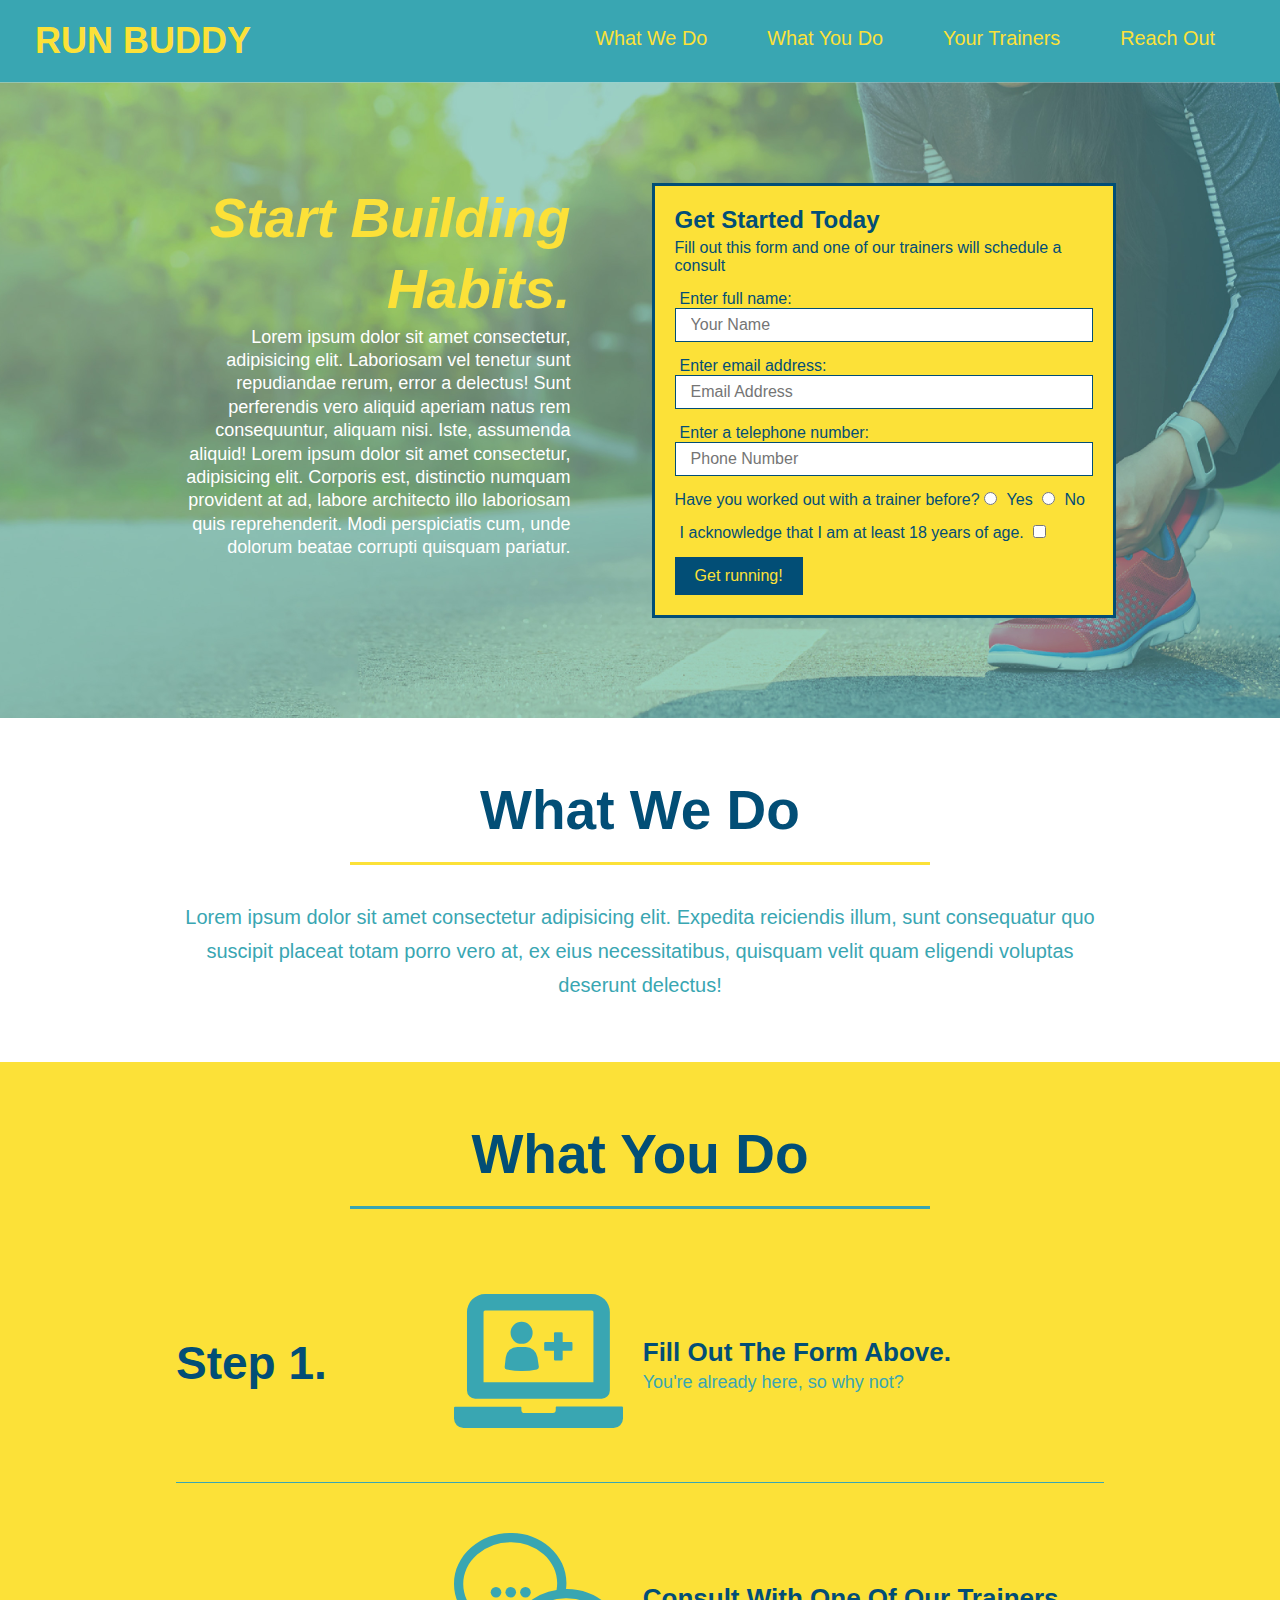
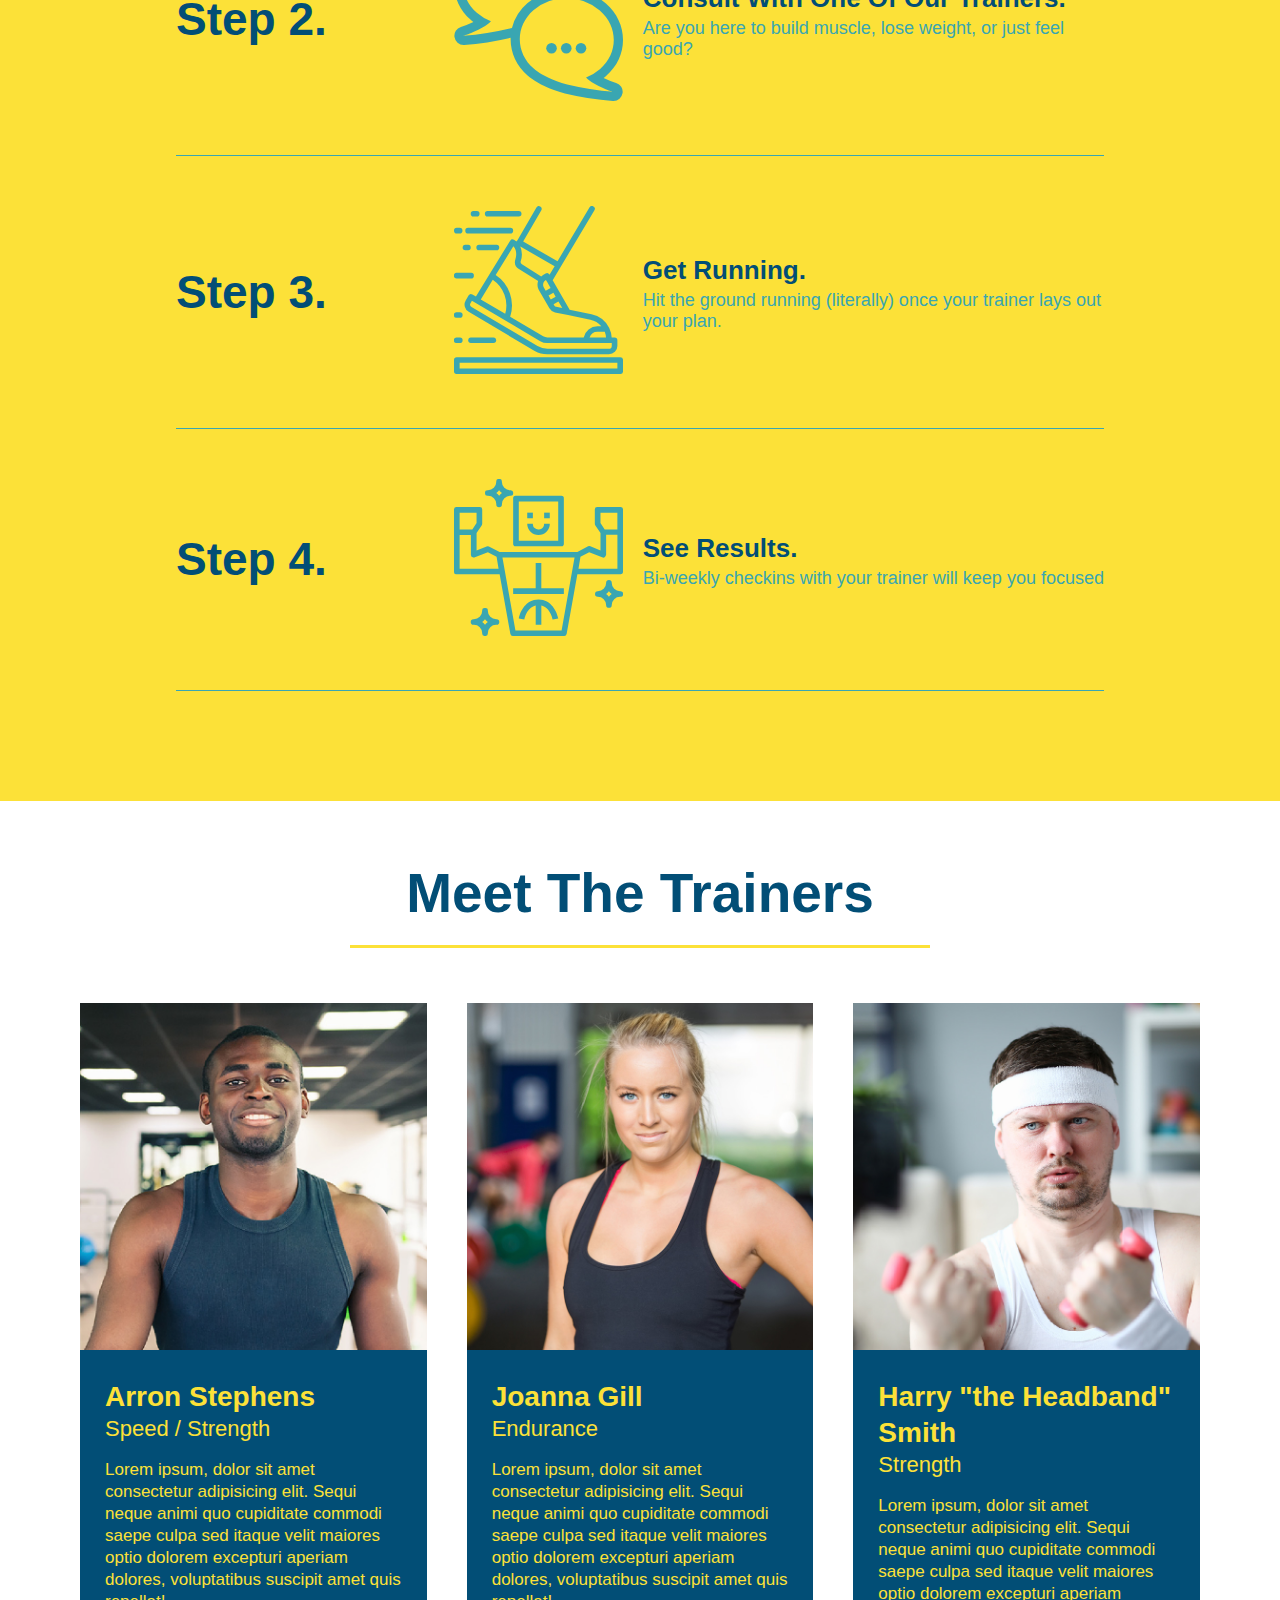
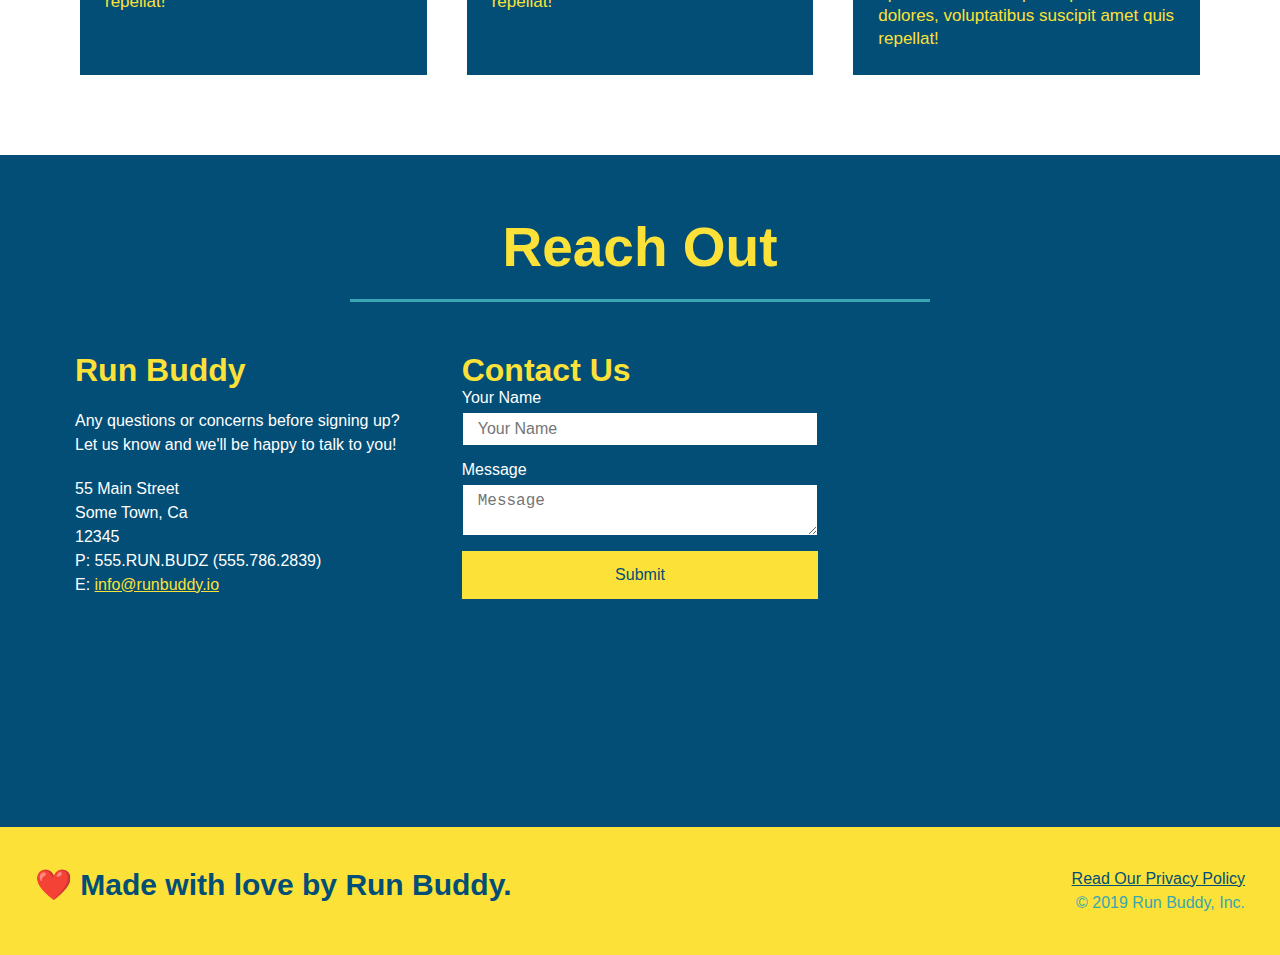
==== index.html @ 0973d38f "added flexbox to contact info" ====
<!DOCTYPE html>
<html lang="en">
  <head>
    <meta charset="UTF-8" />
    <link rel="stylesheet" href="./assets/css/style.css" />
    <title>Run Buddy</title>
  </head>
  <body>
    <!-- navigation -->
    <header>
      <h1>
        <a href="/">RUN BUDDY</a>
      </h1>
      <nav>
        <!-- Unordered list element -->
        <ul>
          <!-- List item element-->
          <li>
            <!-- Anchor element -->
            <a href="#what-we-do">What We Do</a>
          </li>
          <li>
            <a href="#what-you-do">What You Do</a>
          </li>
          <li>
            <a href="#your-trainers">Your Trainers</a>
          </li>
          <li>
            <a href="#reach-out">Reach Out</a>
          </li>
        </ul>
      </nav>
    </header>

    <!-- hero/jumbotron -->
    <section class="hero">
      <div class="hero-cta">
        <h2>
        Start Building Habits.
        </h2>
        <p>
          Lorem ipsum dolor sit amet consectetur, adipisicing elit. 
          Laboriosam vel tenetur sunt repudiandae rerum, error a delectus! Sunt perferendis vero aliquid aperiam natus rem consequuntur, aliquam nisi. 
          Iste, assumenda aliquid! Lorem ipsum dolor sit amet consectetur, adipisicing elit. Corporis est, distinctio numquam provident at ad, labore architecto illo laboriosam quis reprehenderit. Modi perspiciatis cum, unde dolorum beatae corrupti quisquam pariatur.
        </p>
      </div>
      <div class="hero-form">
        <h3>Get Started Today</h3>
        <p>Fill out this form and one of our trainers will schedule a consult</p>
        <form>
          <label for="name">Enter full name:</label>
          <input type="text" placeholder="Your Name" name="name" id="name" class="form-input" />
          <label for="email">Enter email address:</label>
          <input type="email" placeholder="Email Address" name="email" id="email" class="form-input" />
          <label for="phone">Enter a telephone number:</label>
          <input type="tel" placeholder="Phone Number" name="phone" id="phone" class="form-input" />
          <p>
            Have you worked out with a trainer before?
            <input type="radio" name="trainer-confirm" id="trainer-yes" />
            <label for="trainer-yes">Yes</label>
            <input type="radio" name="trainer-confirm" id="trainer-no" />
            <label for="trainer-no">No</label>
          </p>
          <p>
            <label for="checkbox">I acknowledge that I am at least 18 years of age.</label>
            <input type="checkbox" name="age-confirm" id="checkbox" />
          </p>
          <button type="submit">
            Get running!
          </button>
        </form>
      </div>
    </section>

    <!-- "what we do" section -->
    <section id="what-we-do" class="intro">
      <div class="flex-row">
        <h2 class="section-title primary-border">What We Do</h2>
      </div>
      <div class="flex-row">
      <p>
        Lorem ipsum dolor sit amet consectetur adipisicing elit. Expedita reiciendis illum, sunt consequatur quo suscipit placeat totam porro vero at, ex eius necessitatibus, quisquam velit quam eligendi voluptas deserunt delectus!
      </p>
      </div>
    </section>

    <!-- "what you do" section -->
    <section id="what-you-do" class="steps">
      <div class="flex-row">
        <h2 class="section-title secondary-border">What You Do</h2>
      </div>

      <div class="step">
        <h3>Step 1.</h3>
        <div class="step-info">
          <div class="step-img">
            <img src="./assets/images/step-1.svg" alt="" />
          </div>
          <div class="step-text">
            <h4>Fill Out The Form Above.</h4>
            <p>You're already here, so why not?</p>
          </div>
        </div>
      </div>
    
      <div class="step">
        <h3>Step 2.</h3>
        <div class="step-info">
          <div class="step-img">
            <img src="./assets/images/step-2.svg" alt="" />
          </div>
          <div class="step-text">
            <h4>Consult With One Of Our Trainers.</h4>
            <p>Are you here to build muscle, lose weight, or just feel good?</p>
          </div>
        </div>
      </div>
    
      <div class="step">
        <h3>Step 3.</h3>
        <div class="step-info">
          <div class="step-img">
            <img src="./assets/images/step-3.svg" alt="" />
          </div>
          <div class="step-text">
            <h4>Get Running.</h4>
            <p>Hit the ground running (literally) once your trainer lays out your plan.</p>
          </div>
        </div>
      </div>
    
      <div class="step">
        <h3>Step 4.</h3>
        <div class="step-info">
          <div class="step-img">
            <img src="./assets/images/step-4.svg" alt="" />
          </div>
          <div class="step-text">
            <h4>See Results.</h4>
            <p>Bi-weekly checkins with your trainer will keep you focused</p>
          </div>
        </div>
      </div>
    </section>

    <!-- "meet the trainers" section -->
    <section id="your-trainers">

      <div class="flex-row">
      <h2 class="section-title primary-border">Meet The Trainers</h2>
      </div>

      <div class="trainers">

      <!-- first trainer bio -->
      <article class="trainer">
        <img src="./assets/images/trainer-1.jpg" alt="Arron Stephens in his workout clothes, ready to pump iron" />
        <div class="trainer-bio">
          <h3 class="trainer-name">Arron Stephens</h3>
          <h4 class="trainer-role">Speed / Strength</h4>
          <p>
            Lorem ipsum, dolor sit amet consectetur adipisicing elit. Sequi neque animi quo cupiditate commodi saepe culpa sed
            itaque velit maiores optio dolorem excepturi aperiam dolores, voluptatibus suscipit amet quis repellat!
          </p>
        </div>
      </article>
      <!-- second trainer bio -->
      <article class="trainer">
        <img src="./assets/images/trainer-2.jpg" alt="Joanna Gill cooling off after a workout" />
        <div class="trainer-bio">
          <h3 class="trainer-name">Joanna Gill</h3>
          <h4 class="trainer-role">Endurance</h4>
          <p>
            Lorem ipsum, dolor sit amet consectetur adipisicing elit. Sequi neque animi quo cupiditate commodi saepe culpa sed
            itaque velit maiores optio dolorem excepturi aperiam dolores, voluptatibus suscipit amet quis repellat!
          </p>
       </div>
      </article>
      <!-- third trainer bio -->
      <article class="trainer">
        <img src="./assets/images/trainer-3.jpg" alt="Harry Smith wearing a headband and lifting comically small pink weights" />
        <div class="trainer-bio">
          <h3 class="trainer-name">Harry "the Headband" Smith</h3>
          <h4 class="trainer-role">Strength</h4>
          <p>
            Lorem ipsum, dolor sit amet consectetur adipisicing elit. Sequi neque animi quo cupiditate commodi saepe culpa sed
            itaque velit maiores optio dolorem excepturi aperiam dolores, voluptatibus suscipit amet quis repellat!
          </p>
        </div>
      </article>

      </div>

    </section>

    <!-- "reach out" section -->
    <section id="reach-out" class="contact">

      <div class="flex-row">
      <h2 class="section-title secondary-border">Reach Out</h2>
      </div>

      <div class="contact-info">

        <!-- contact info -->
        <div>
          <h3>Run Buddy</h3>
          <p>
            Any questions or concerns before signing up?
            <br />
            Let us know and we'll be happy to talk to you!
          </p>
          <address>
            55 Main Street <br/>
            Some Town, Ca <br/>
            12345<br />
            P: 555.RUN.BUDZ (555.786.2839)<br/>
            E: <a href="mailto:info@runbuddy.io">info@runbuddy.io</a>
          </address>
        </div>
        
        <!-- contact form -->
        <div class="contact-form">
          <h3>Contact Us</h3>
          <form>
            <label for="contact-name">Your Name</label>
            <input type="text" id="contact-name" placeholder="Your Name" />
        
            <label for="contact-message">Message</label>
            <textarea id="contact-message" placeholder="Message"></textarea>
        
            <button type="submit">Submit</button>
          </form>
        </div>
        
        <!-- map -->
        <iframe src="https://www.google.com/maps/embed?pb=!1m18!1m12!1m3!1d2887.2690639742304!2d-79.38924548458948!3d43.642570061136084!2m3!1f0!2f0!3f0!3m2!1i1024!2i768!4f13.1!3m3!1m2!1s0x882b34d68bf33a9b%3A0x15edd8c4de1c7581!2sCN%20Tower!5e0!3m2!1sen!2sca!4v1606442133216!5m2!1sen!2sca" 
        frameborder="0" 
        style="border:0;" 
        allowfullscreen="" 
        aria-hidden="false" 
        tabindex="0">
        </iframe>

      </div>
    </section>

    <!-- footer -->
    <footer>
      <h2>❤️ Made with love by Run Buddy.</h2>
      <div>
        <a href="./privacy-policy.html">Read Our Privacy Policy</a><br />
        &copy; 2019 Run Buddy, Inc.
      </div>
    </footer>
  </body>
</html>
---- assets/css/style.css ----
/* global style, overrides browser defaults */
* {
    margin: 0;
    padding: 0;
    box-sizing: border-box;
}

/* body style (entire page */
body {
    color: #39a6b2;
    font-family: Helvetica, Arial, sans-serif;
}

/* header style */
header {
    /* padding: top/bottom, left/right */
    padding: 20px 35px;
    background-color: #39a6b2;
    display: flex;
    justify-content: space-between;
    flex-wrap: wrap;
}

/* h1 style */ 
header h1 {
    font-weight: bold;
    font-size: 36px;
    color: #fce138;
    margin: 0;
}

/* header links */
header a {
    text-decoration: none;
    color: #fce138;
}

/* header navigation */
header nav {
    margin: 7px 0;
}

/* header navigation list elements */
header nav ul {
    display: flex;
    flex-wrap: wrap;
    justify-content: space-between;
    align-items: center;
    list-style: none;
}

header nav ul li a {
    margin: 0 30px;
    font-weight: lighter;
    font-size: 1.55vw;
}
/* end of header styles */

/* footer style */
footer {
    background-color: #fce138;
    width: 100%;
    padding: 40px 35px;
    display: flex;
    justify-content: space-between;
    flex-wrap: wrap;
}

footer h2 {
    color: #024e76;
    font-size: 30px;
    margin: 0;
}

footer div {
    line-height: 1.5;
    text-align: right;
}

footer a {
    color: #024e76;
}
/* end of footer style */

/* section style */
section {
    padding: 60px;
}

/* utility classes */
.text-left {
    text-align: left;
}

.text-right {
    text-align: right;
}

.flex-row {
    display: flex;
}

.section-title {
    font-size: 55px;
    color: #024e76;
    border-bottom: 3px solid;
    padding-bottom: 20px;
    text-align: center;
    margin: 0 auto 35px auto;
    width: 50%;
}
  
.primary-border {
    border-color: #fce138;
}
  
.secondary-border {
    border-color: #39a6b2;
}
/* end of utility classes */

/* hero section style */
.hero {
    background-image: url("../images/flipped-hero-image.jpg");
    background-size: cover;
    background-position: center;
    display: flex;
    justify-content: center;
    flex-wrap: wrap;
}

/* hero call to action */
.hero-cta {
    width: 35%;
    text-align: right;
    margin: 3.5%;
    color: #fff;
    font-size: 18px;
    line-height: 1.3;
}

.hero-cta h2 {
    font-style: italic;
    font-size: 55px;
    color: #fce138;
}

/* hero form */
.hero-form {
    background-color: #fce138;
    color: #024e76;
    padding: 20px;
    float: right;
    border: solid 3px #024e76;
    display: inline-block;
    width: 40%;
    margin: 3.5%;
}

.hero-form h3 {
    font-size: 24px;
    margin: 0;
}

.hero-form p {
    margin: 5px 0 15px 0;
}

.form-input {
    border: 1px solid #024e76;
    display: block;
    padding: 7px 15px;
    font-size: 16px;
    color: #024e76;
    width: 100%;
    margin-bottom: 15px;
}

.hero-form label {
    margin: 0 5px;
}

.hero-form button {
    color: #fce138;
    background-color: #024e76;
    border: none;
    padding: 10px 20px;
    font-size: 16px;
}

.intro p {
    text-align: center;
}

.intro p {
    line-height: 1.7;
    color: #39a6b2;
    width: 80%;
    font-size: 20px;
    margin: 0 auto;
}
/* end of hero styles */

/* what you do */
.steps {
    background: #fce138;
}

.step {
    margin: 50px auto;
    padding-bottom: 50px;
    width: 80%;
    border-bottom: 1px solid #39a6b2;
    display: flex;
    flex-wrap: wrap;
    align-items: center;
    justify-content: space-between;
}

.step h3 {
    color: #024e76;
    font-size: 46px;
    flex: 1 30%;
}

.step-info {
    flex: 2 70%;
    display: flex;
    flex-wrap: wrap;
    align-items: center;
}

.step-img {
    flex: 1 20%;
    margin-right: 20px;
}

.step-img img {
    max-width: 100%;
}

.step-text {
    flex: 12;
}

.step-text p {
    color: #39a6b2;
    font-size: 18px;
}

.step-text h4 {
    font-size: 26px;
    line-height: 1.5;
    color: #024e76;
}
/* end of what you do */

/* trainers */
.trainers {
    width: 100%;
    margin: 0 auto;
    display: flex;
    flex-wrap: wrap;
    justify-content: space-around;
}

.trainer {
    margin: 20px;
    background: #024e76;
    color: #fce138;
    flex: 1;
}

.trainer img {
    width: 100%;
}
  
.trainer-bio {
    padding: 25px;
    line-height: 1.3;
}

.trainer-bio h3 {
    font-size: 28px;
}

.trainer-bio h4 {
    font-weight: lighter;
    font-size: 22px;
    margin-bottom: 15px;
}
  
.trainer-bio p {
    font-size: 17px;
}
/* end of trainers */

/* contact */
.contact {
    background-color: #024e76;
}

.contact h2 {
    color: #fce138;
}

.contact iframe {
    height: 400px;
}

.contact-info {
    color: white;
    display: flex;
    justify-content: space-between;
    flex-wrap: wrap;
}

.contact-info > * {
    flex: 1;
    margin: 15px;
}

.contact-info h3 {
    color: #fce138;
    font-size: 32px;
}

.contact-info p, .contact-info address {
    line-height: 1.5;
    margin: 20px 0;
    font-size: 16px;
    font-style: normal;
}

.contact-info a {
    color: #fce138;
}

.contact-form input, .contact-form textarea {
    border: 1px solid #024e76;
    display: block;
    padding: 7px 15px;
    font-size: 16px;
    color: #024e76;
    width: 100%;
    margin-bottom: 15px;
    margin-top: 5px;
}

.contact-form button {
    width: 100%;
    border: none;
    background-color: #fce138;
    color: #024e76;
    text-align: center;
    padding: 15px 0;
    font-size: 16px;
}
/* end of contact */
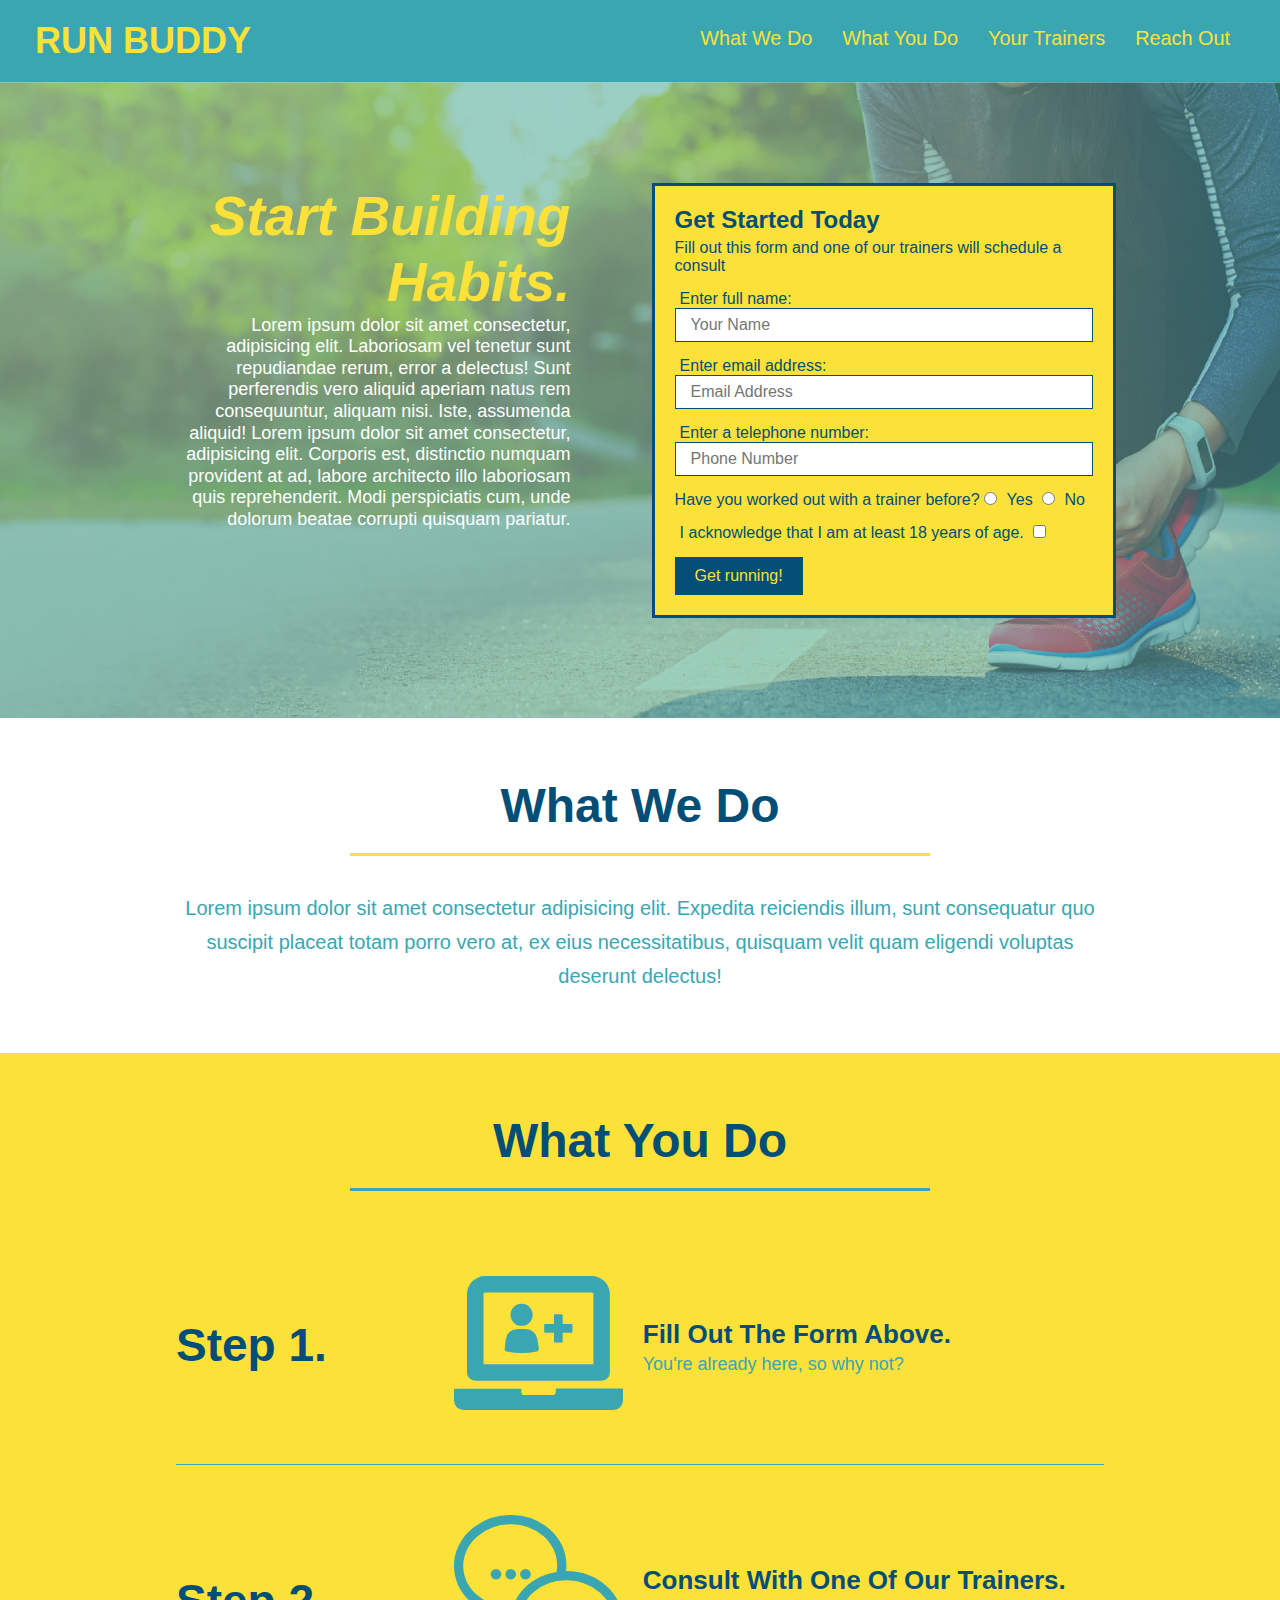
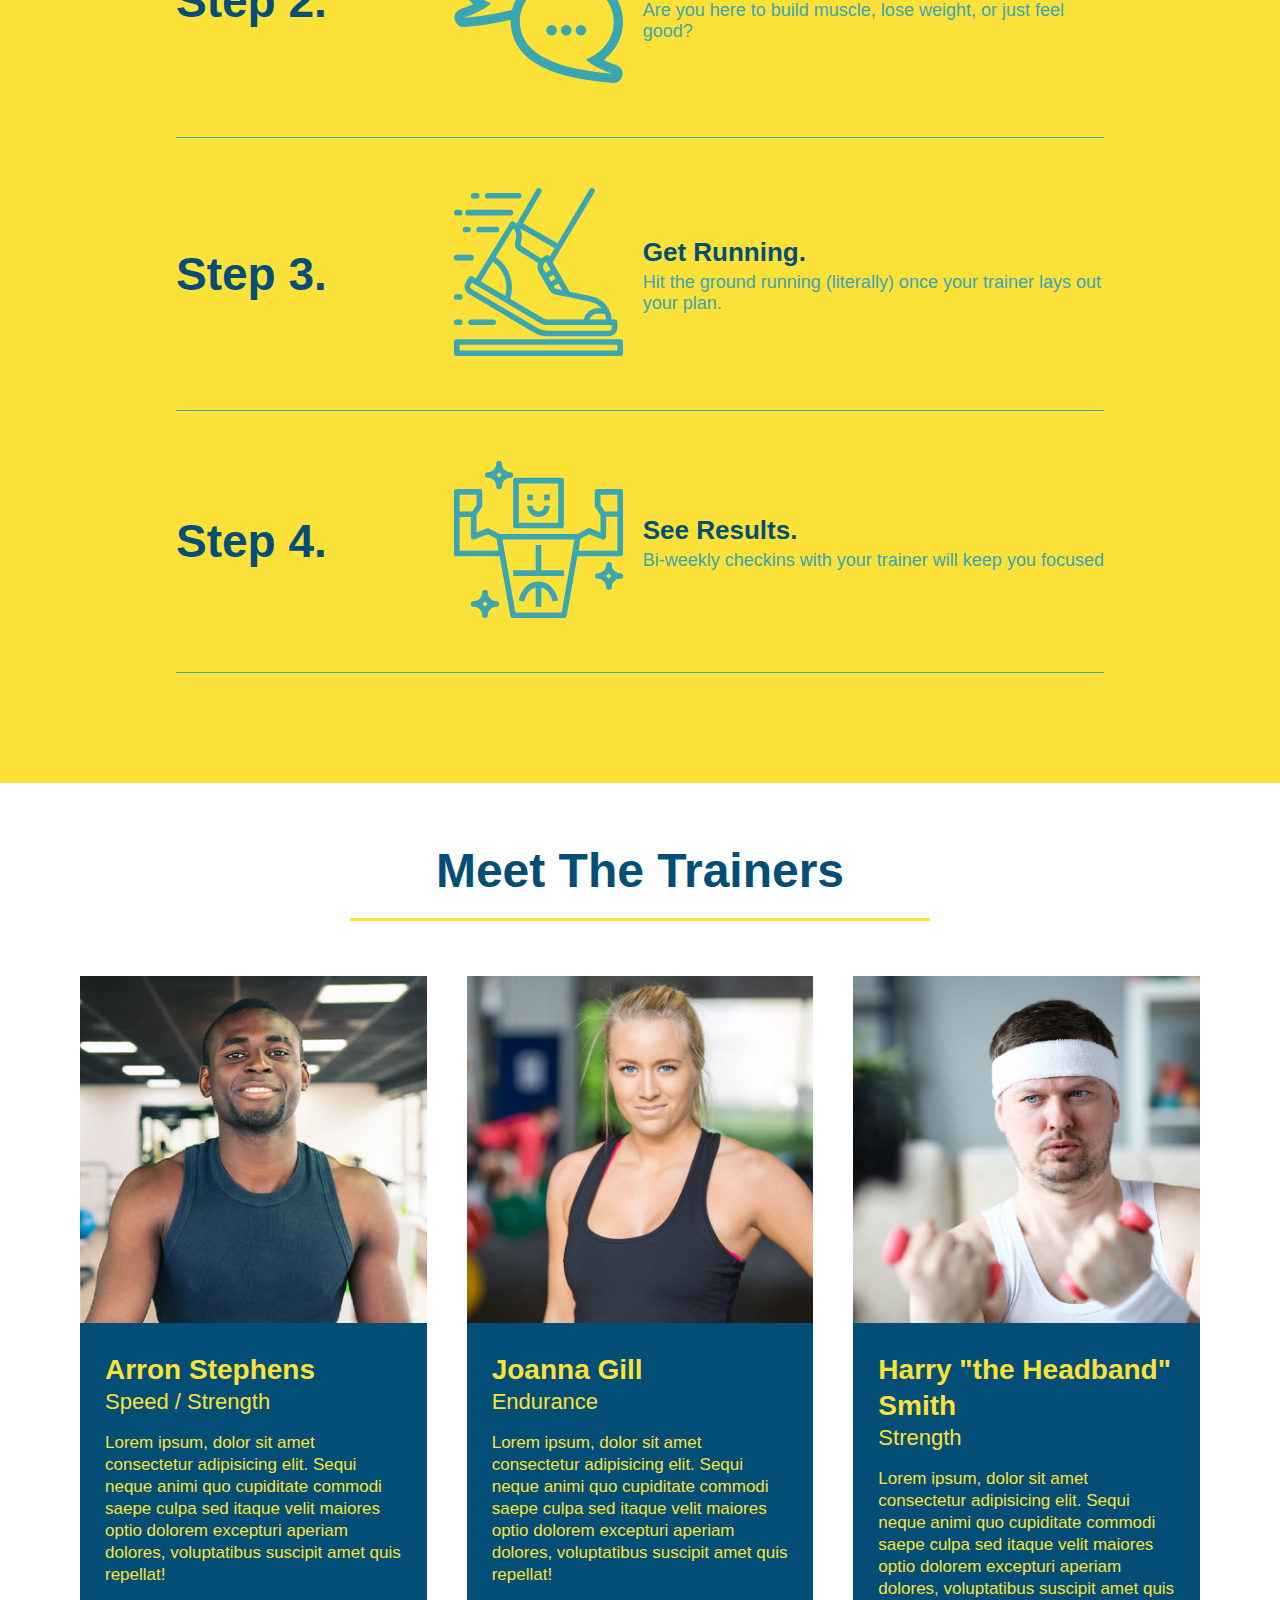
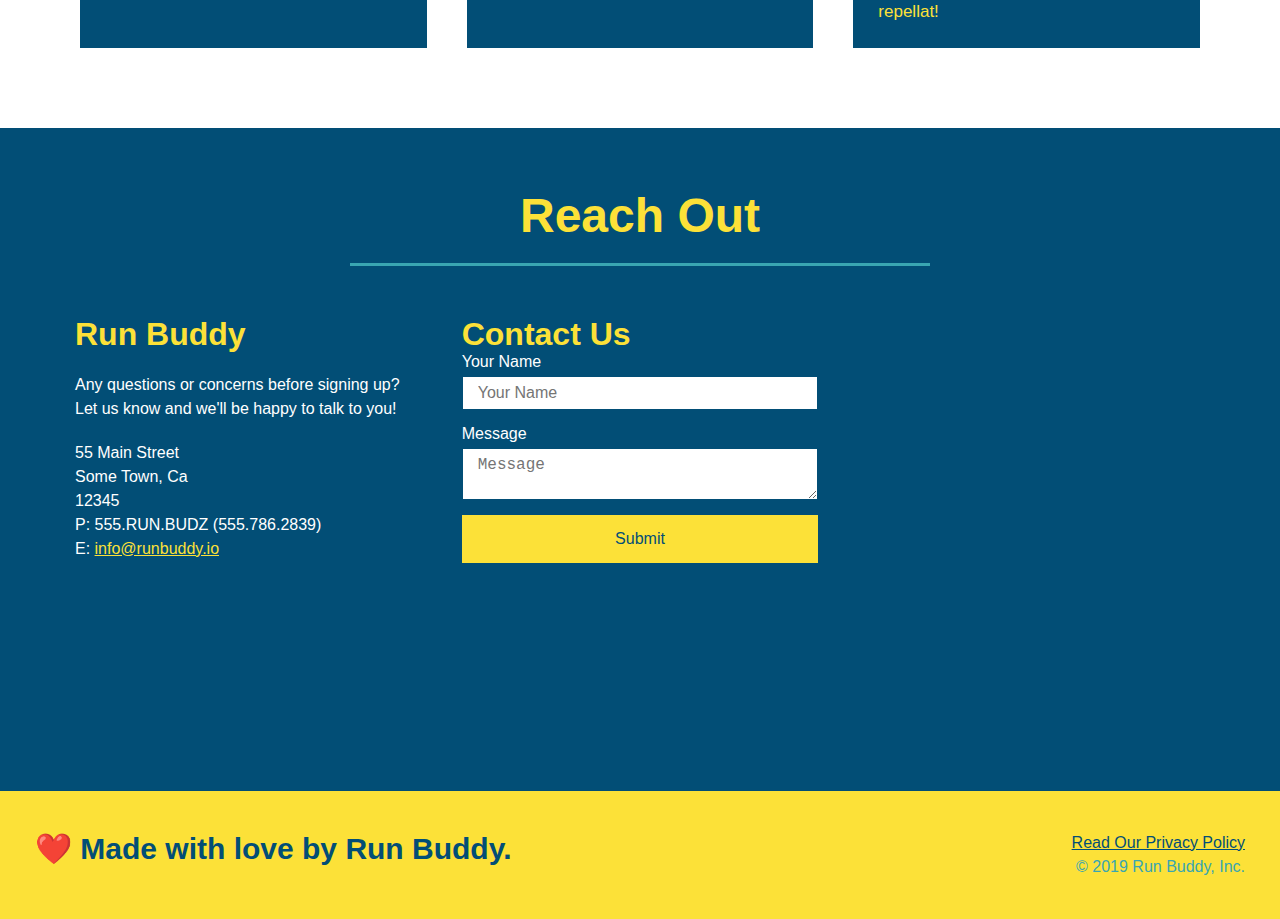
==== commit 284409df: "added media queries" ====
--- a/index.html
+++ b/index.html
@@ -1,7 +1,7 @@
 <!DOCTYPE html>
 <html lang="en">
   <head>
-    <meta charset="UTF-8" />
+    <meta charset="UTF-8" name="viewport" content="width=device-width, initial-scale=1.0" />
     <link rel="stylesheet" href="./assets/css/style.css" />
     <title>Run Buddy</title>
   </head>
--- a/assets/css/style.css
+++ b/assets/css/style.css
@@ -50,7 +50,7 @@
 }
 
 header nav ul li a {
-    margin: 0 30px;
+    padding: 10px 15px;
     font-weight: lighter;
     font-size: 1.55vw;
 }
@@ -101,7 +101,7 @@
 }
 
 .section-title {
-    font-size: 55px;
+    font-size: 48px;
     color: #024e76;
     border-bottom: 3px solid;
     padding-bottom: 20px;
@@ -127,6 +127,7 @@
     display: flex;
     justify-content: center;
     flex-wrap: wrap;
+    align-items: flex-start;
 }
 
 /* hero call to action */
@@ -136,7 +137,7 @@
     margin: 3.5%;
     color: #fff;
     font-size: 18px;
-    line-height: 1.3;
+    line-height: 1.2;
 }
 
 .hero-cta h2 {
@@ -356,4 +357,19 @@
     padding: 15px 0;
     font-size: 16px;
 }
-/* end of contact */+/* end of contact */
+
+/* MEDIA QUERY FOR SMALLER DESKTOP SCREENS AND SMALLER */
+@media screen and (max-width: 980px) {
+    
+}
+  
+/* MEDIA QUERY FOR TABLETS AND SMALLER */
+@media screen and (max-width: 768px) {
+
+}
+  
+/* MEDIA QUERY FOR MOBILE PHONES AND SMALLER */
+@media screen and (max-width: 575px) {
+
+}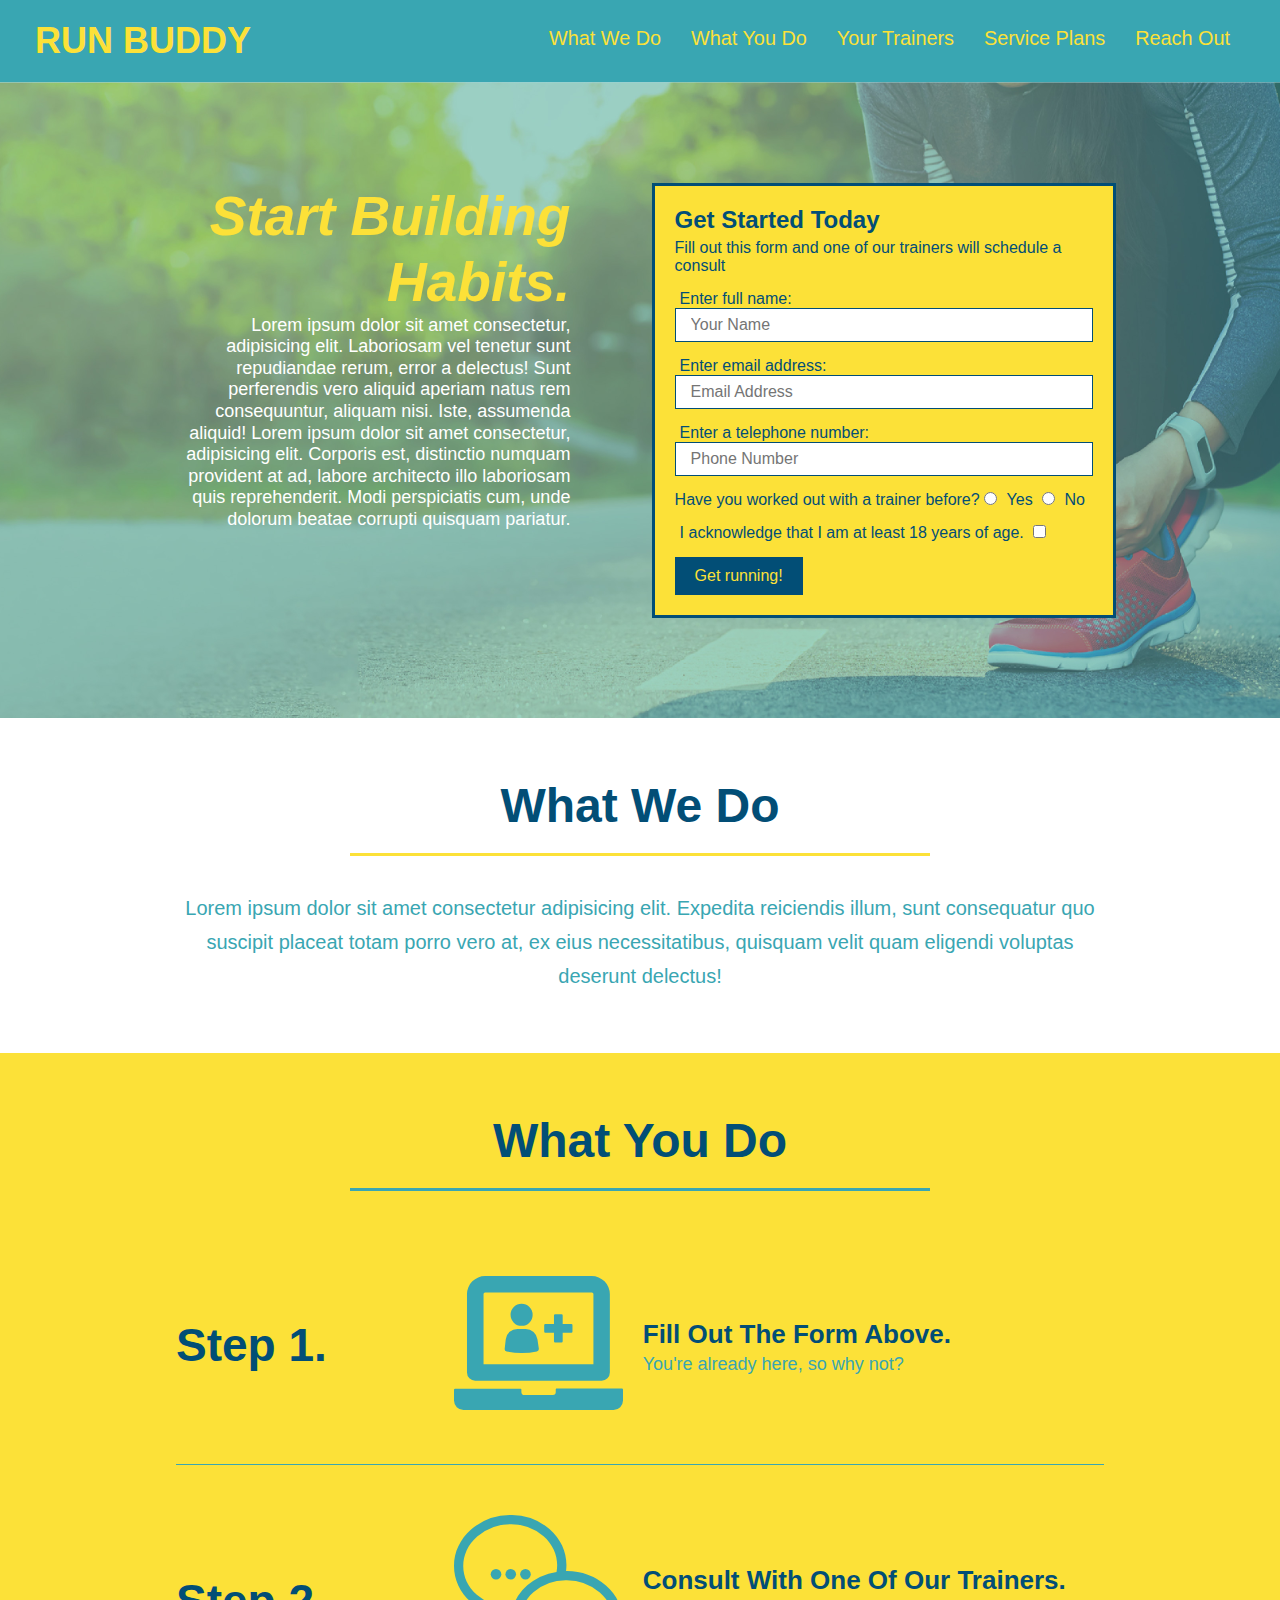
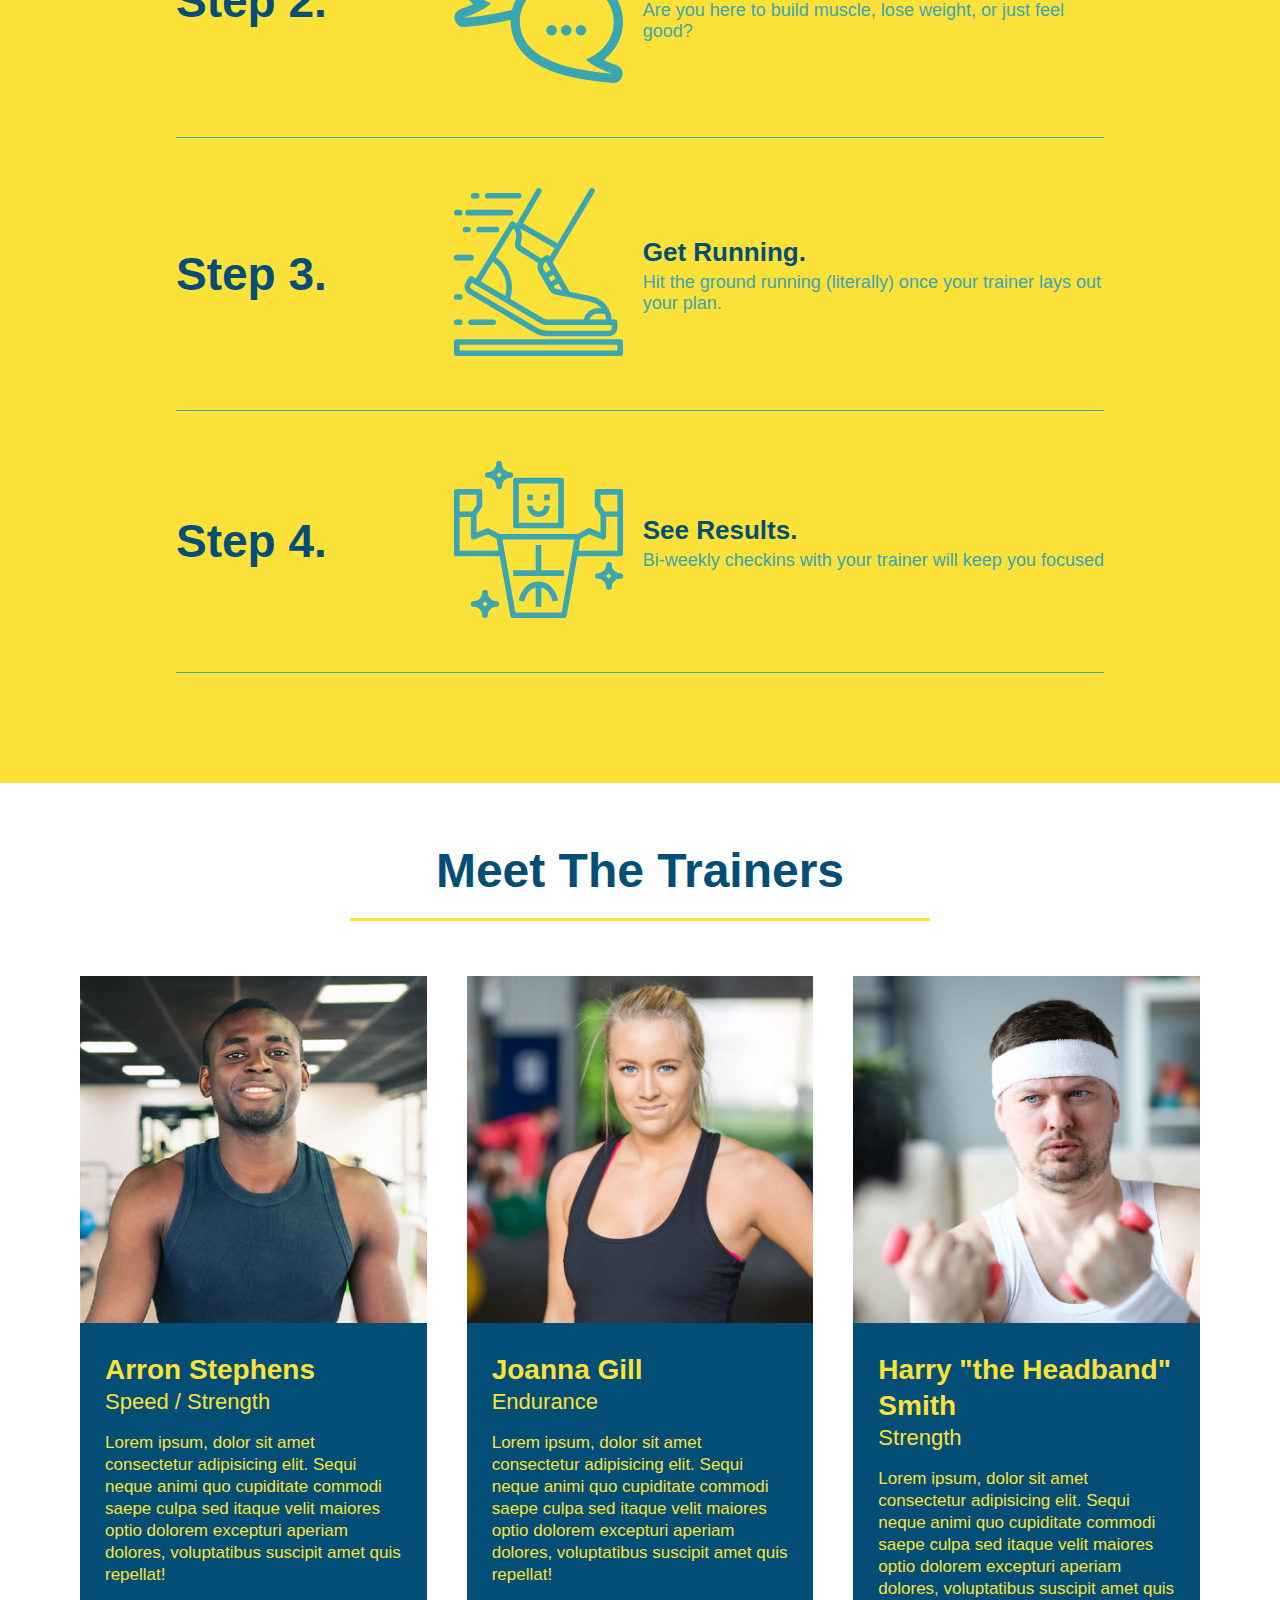
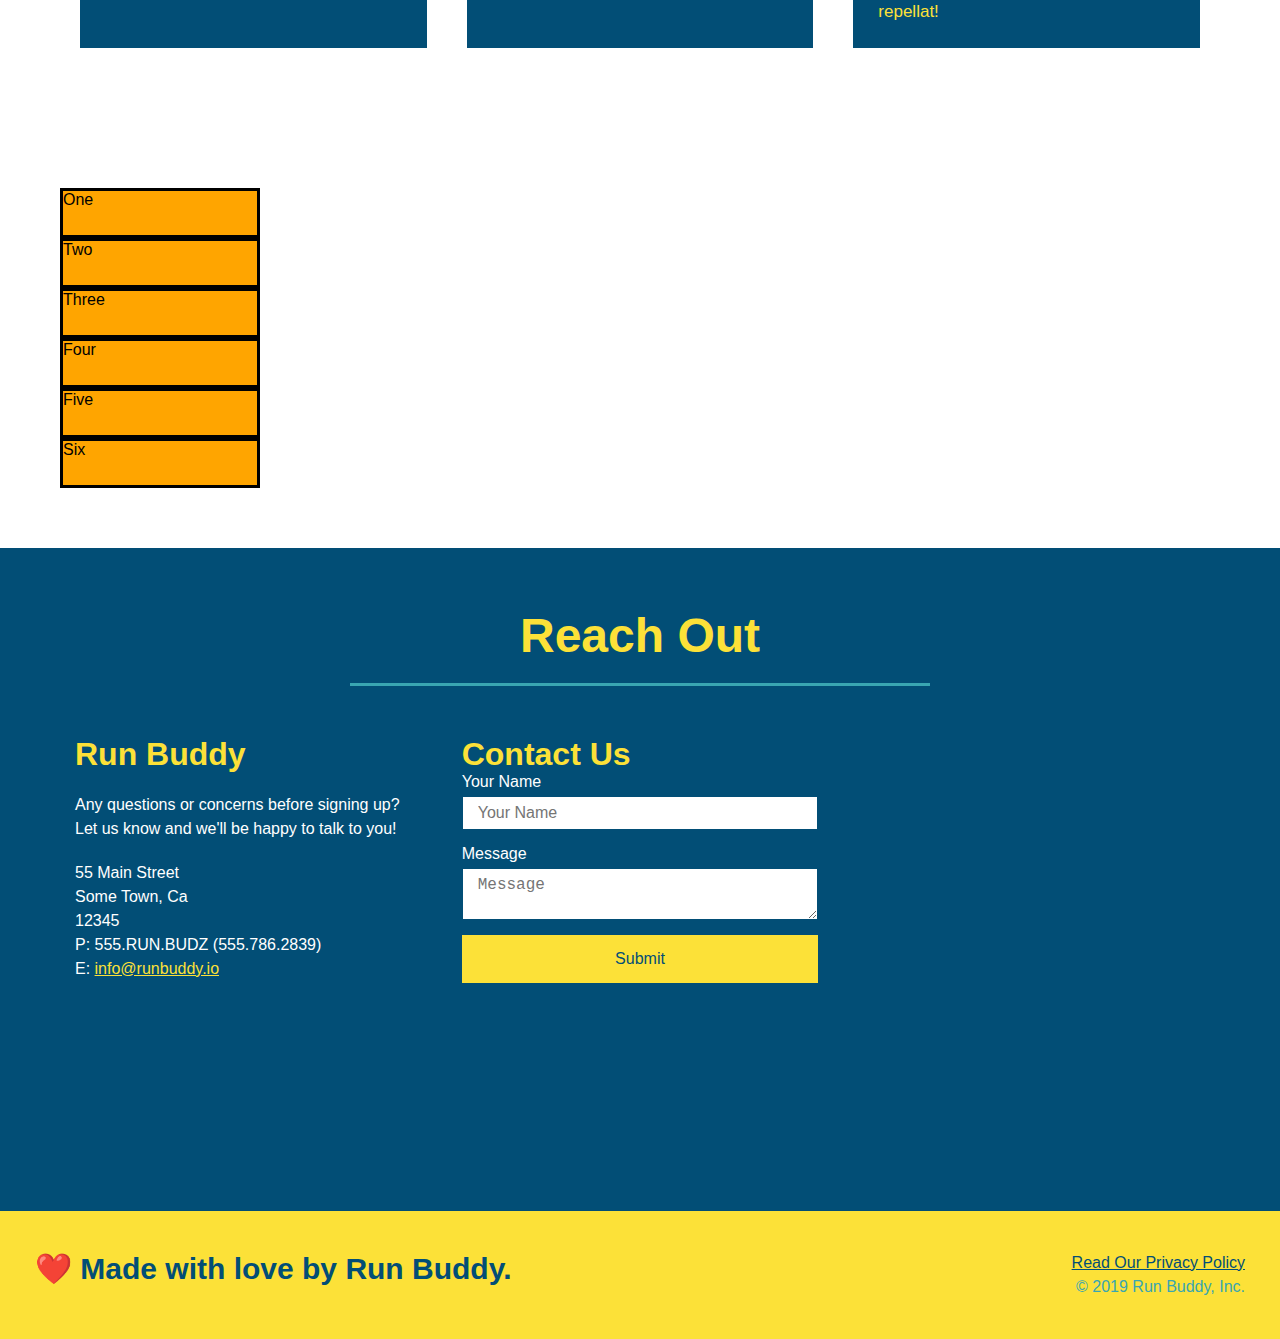
==== commit 1393c4a6: "added service plans section with grid" ====
--- a/index.html
+++ b/index.html
@@ -26,6 +26,9 @@
             <a href="#your-trainers">Your Trainers</a>
           </li>
           <li>
+            <a href="#service-plans">Service Plans</a>
+          </li>
+          <li>
             <a href="#reach-out">Reach Out</a>
           </li>
         </ul>
@@ -193,6 +196,19 @@
 
     </section>
 
+    <section id="service-plans" class="services">
+      
+      <div class="service-grid-container">
+        <div class="service-grid-item">One</div>
+        <div class="service-grid-item">Two</div>
+        <div class="service-grid-item">Three</div>
+        <div class="service-grid-item">Four</div>
+        <div class="service-grid-item">Five</div>
+        <div class="service-grid-item">Six</div>
+      </div>
+
+    </section>
+
     <!-- "reach out" section -->
     <section id="reach-out" class="contact">
 
--- a/assets/css/style.css
+++ b/assets/css/style.css
@@ -296,6 +296,21 @@
 }
 /* end of trainers */
 
+/* service plans */
+.service-grid-container {
+    display: grid;
+}
+
+.service-grid-item {
+    width: 200px;
+    height: 50px;
+    background-color: orange;
+    border: solid;
+    color: black;
+}
+
+/* end of service plans */
+
 /* contact */
 .contact {
     background-color: #024e76;
@@ -361,15 +376,108 @@
 
 /* MEDIA QUERY FOR SMALLER DESKTOP SCREENS AND SMALLER */
 @media screen and (max-width: 980px) {
-    
+    header {
+        padding-bottom: 0;
+        justify-content: center;
+    }
+
+    header h1 {
+        width: 100%;
+        text-align: center;
+    }
+
+    header nav ul {
+        margin-top: 20px;
+        width: 100%;
+        justify-content: center;
+    }
+    
+    header nav ul li a {
+        font-size: 20px;
+    }
+    
+    footer h2, footer div {
+        text-align: center;
+        width: 100%;
+    }
+
+    .hero-cta, .hero-form {
+        width: 100%;
+    }
+      
+    .hero-cta {
+        text-align: center;
+    }
+
+    .section-title {
+        width: 80%;
+    }
+      
+    .trainer {
+        flex: 0 70%;
+    }
+      
+    .contact-info iframe {
+        flex: 1 100%;
+    }
 }
   
 /* MEDIA QUERY FOR TABLETS AND SMALLER */
 @media screen and (max-width: 768px) {
-
+    section {
+        padding: 30px 15px;
+    }
+
+    .step h3 {
+        flex: 1 100%;
+        text-align: center;
+    }
+    
+    .step-info {
+        flex: 2 100%;
+        text-align: center;
+        justify-content: center;
+    }
+    
+    .step-img {
+        flex: 0 32%;
+        margin-right: 0;
+        margin-top: 15px;
+        margin-bottom: 15px;
+    }
+    
+    .step-text {
+        flex: 100%;  
+    }
 }
   
 /* MEDIA QUERY FOR MOBILE PHONES AND SMALLER */
 @media screen and (max-width: 575px) {
-
+    .hero-form button {
+        width: 100%;
+    }
+    
+    .section-title {
+        width: 95%;
+    }
+    
+    .intro p {
+        width: 100%;
+    }
+    
+    .trainer {
+        flex: 0 100%;
+    }
+    
+    .contact-info {
+        text-align: left;
+    }
+    
+    .contact-info > * {
+        flex: 0 100%;
+    }
+
+    .contact-form {
+        order: 3;
+    }
 }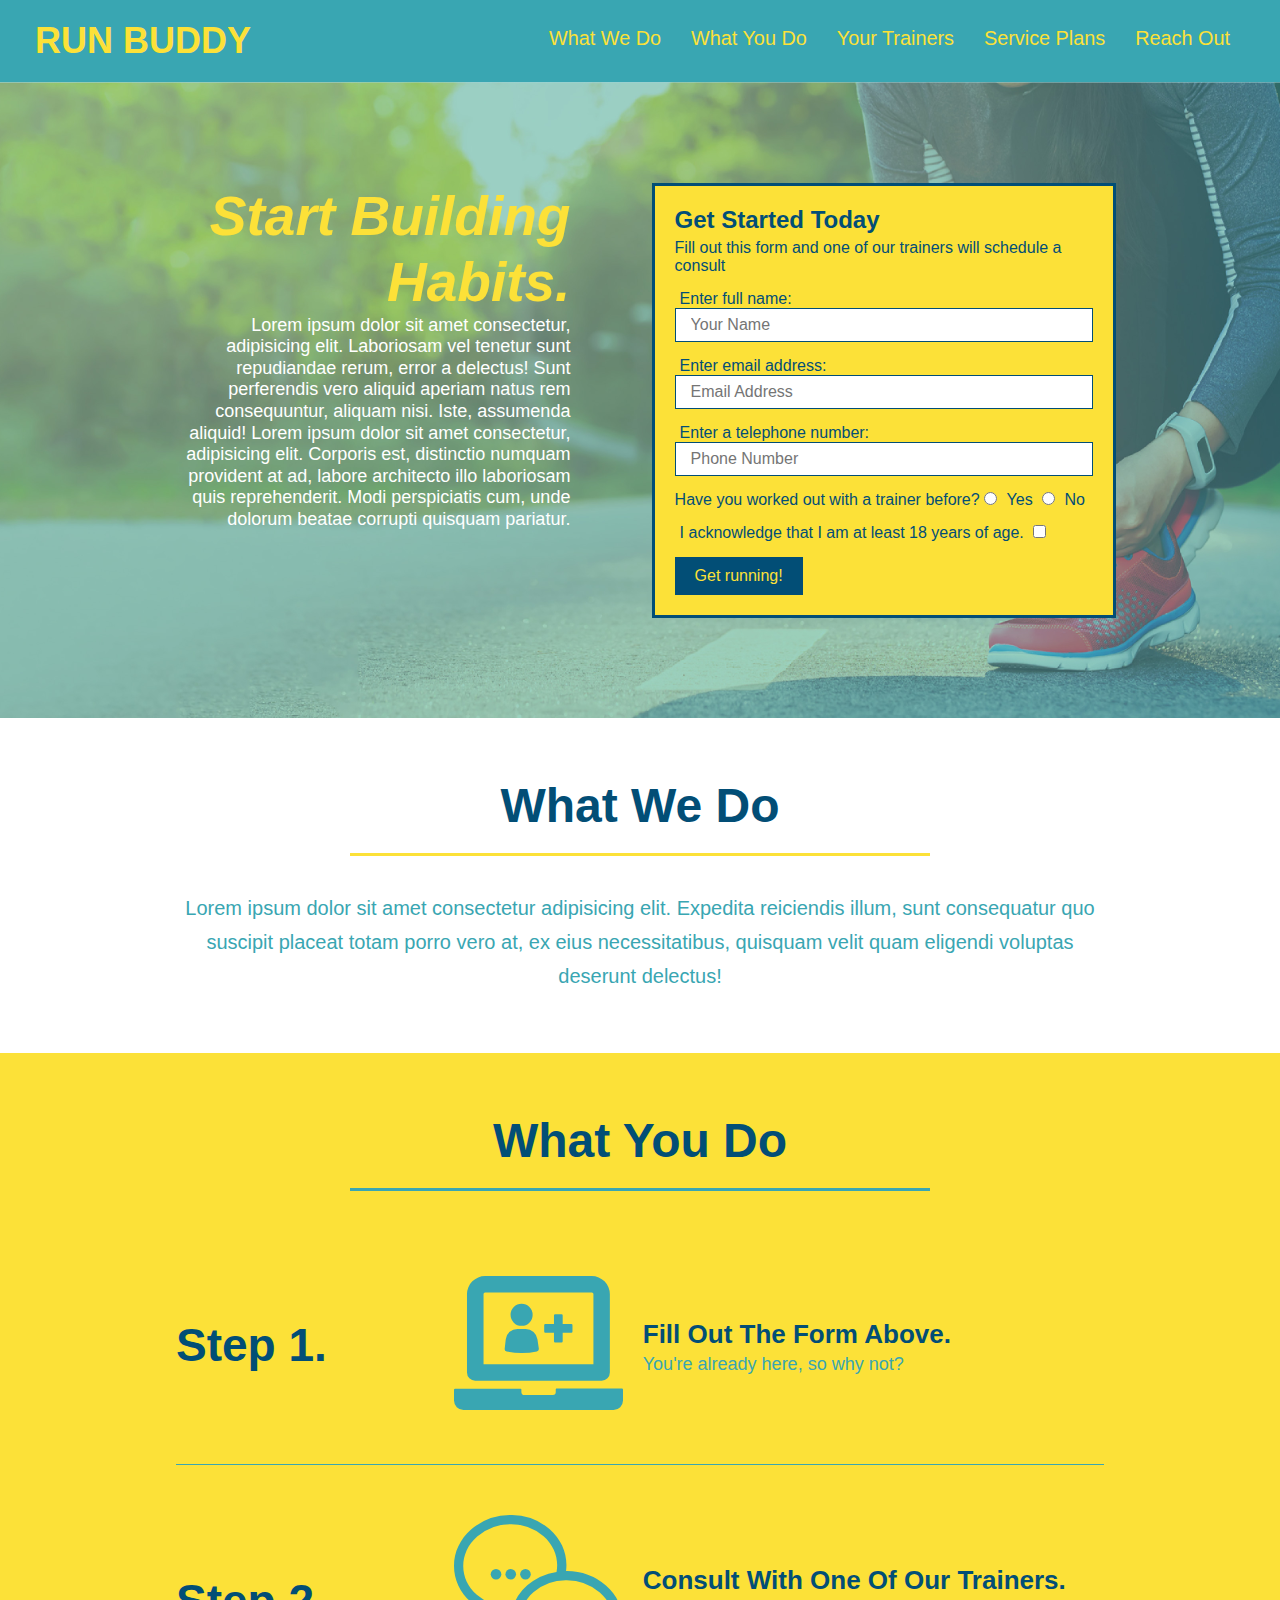
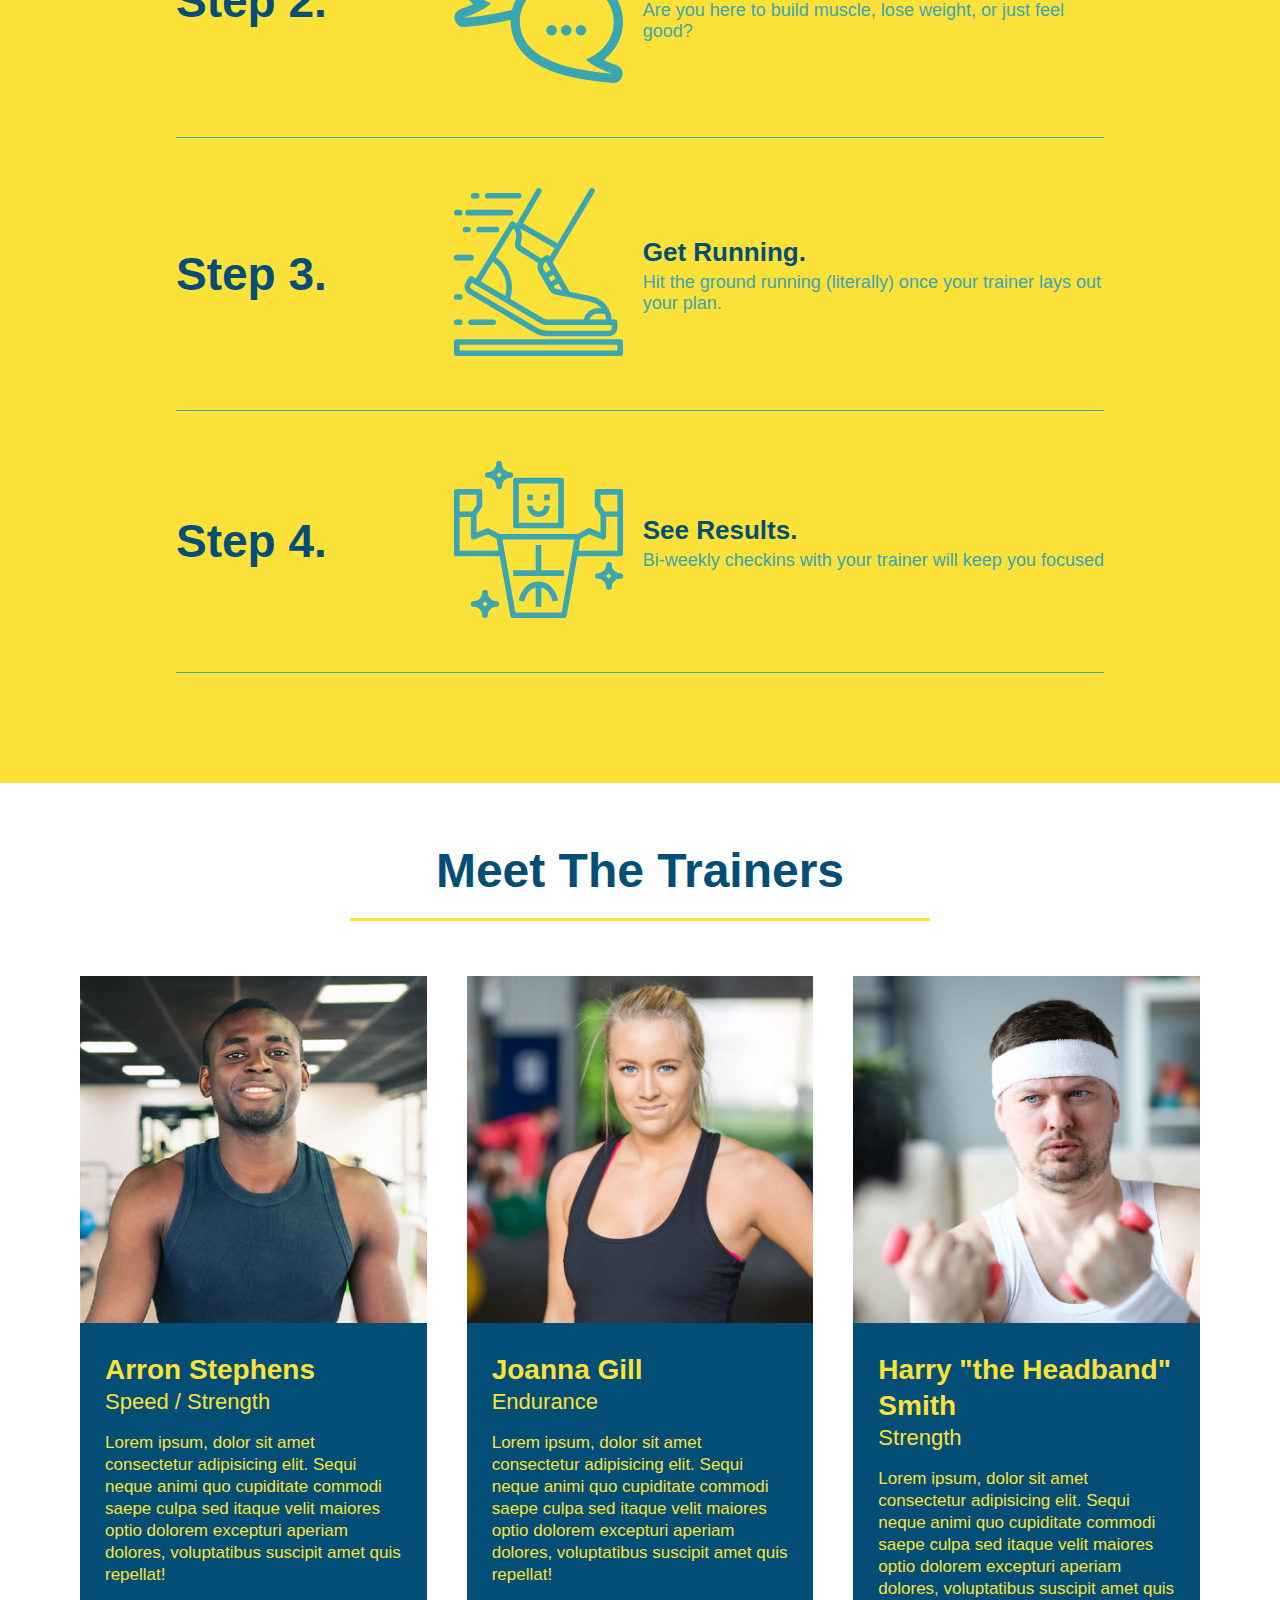
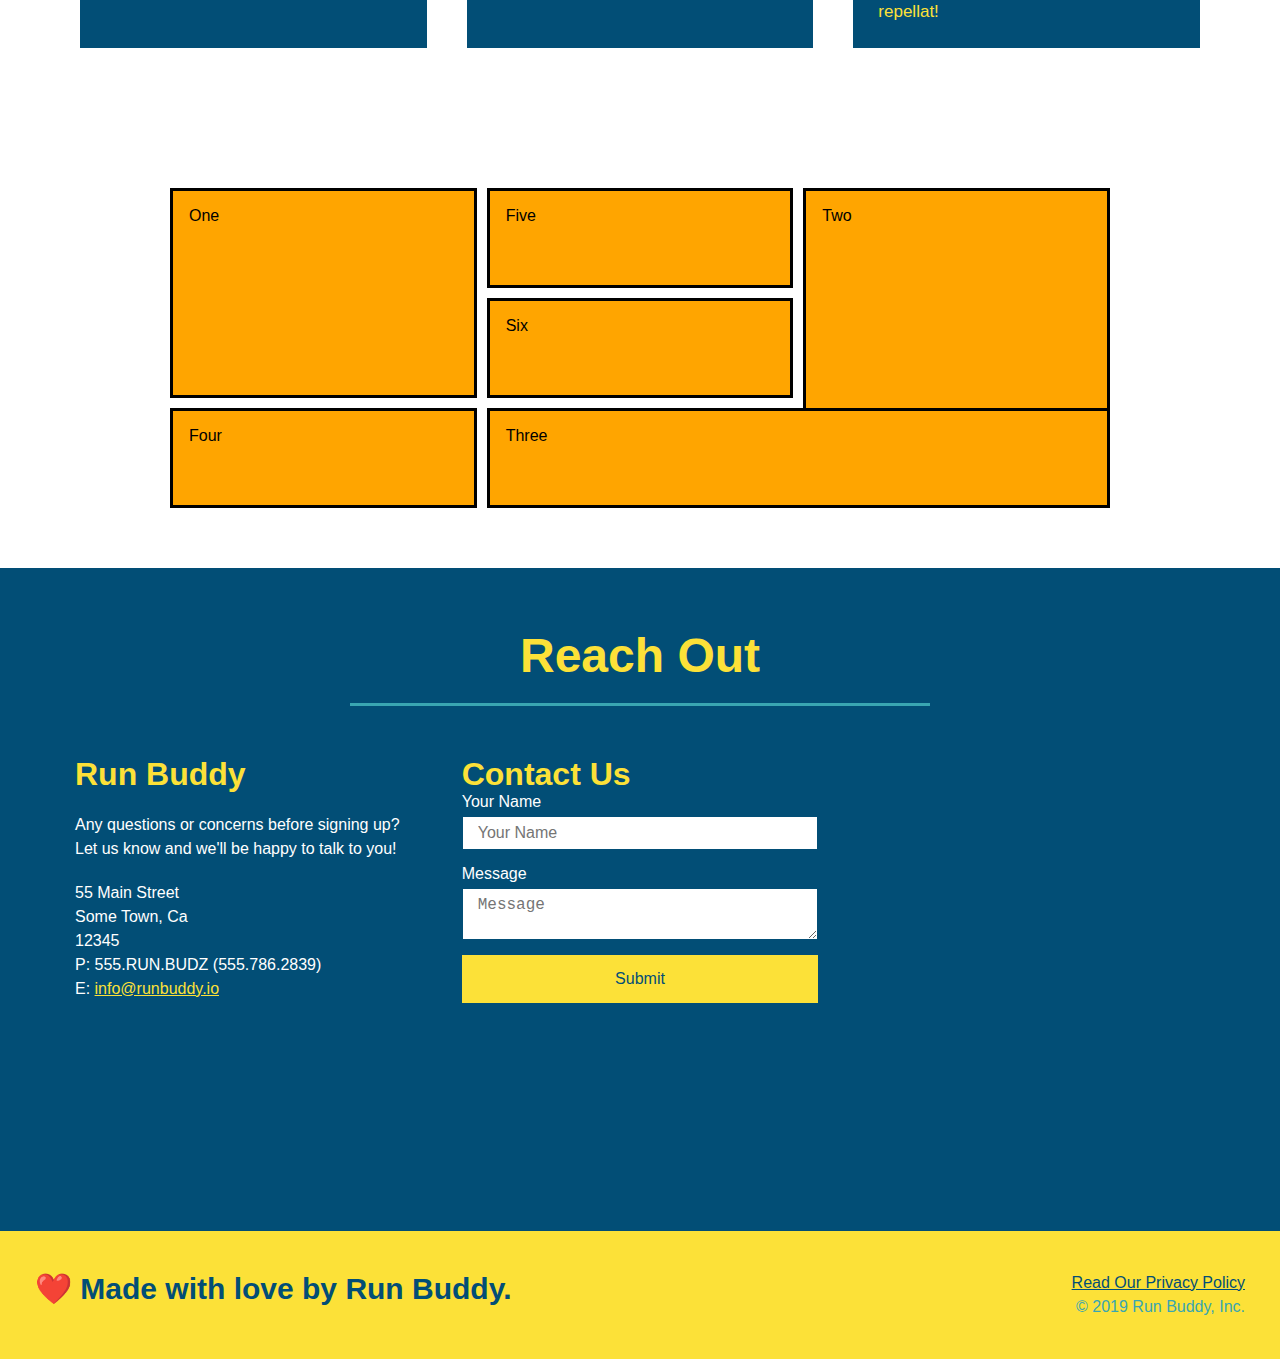
==== commit 6ebf2779: "css grid practice" ====
--- a/index.html
+++ b/index.html
@@ -197,14 +197,14 @@
     </section>
 
     <section id="service-plans" class="services">
-      
+
       <div class="service-grid-container">
-        <div class="service-grid-item">One</div>
-        <div class="service-grid-item">Two</div>
-        <div class="service-grid-item">Three</div>
-        <div class="service-grid-item">Four</div>
-        <div class="service-grid-item">Five</div>
-        <div class="service-grid-item">Six</div>
+        <div class="service-grid-item box1">One</div>
+        <div class="service-grid-item box2">Two</div>
+        <div class="service-grid-item box3">Three</div>
+        <div class="service-grid-item box4">Four</div>
+        <div class="service-grid-item box5">Five</div>
+        <div class="service-grid-item box6">Six</div>
       </div>
 
     </section>
--- a/assets/css/style.css
+++ b/assets/css/style.css
@@ -299,14 +299,35 @@
 /* service plans */
 .service-grid-container {
     display: grid;
+    max-width: 940px;
+    margin: 0 auto;
+    display: grid;
+    grid-template-columns: repeat(3, 1fr);
+    grid-template-rows: repeat(3, 100px);
+    grid-gap: 10px;
+    grid-auto-flow: column;
 }
 
 .service-grid-item {
-    width: 200px;
-    height: 50px;
     background-color: orange;
     border: solid;
+    padding: 1em;
     color: black;
+}
+
+.box1 {
+    grid-column: 1/2;
+    grid-row: 1/3;
+}
+
+.box2 {
+    grid-column: 3/4; 
+    grid-row: 1/-1; 
+}
+
+.box3 {
+    grid-column: 2/ span 2; 
+    grid-row: 3/ span 1; 
 }
 
 /* end of service plans */
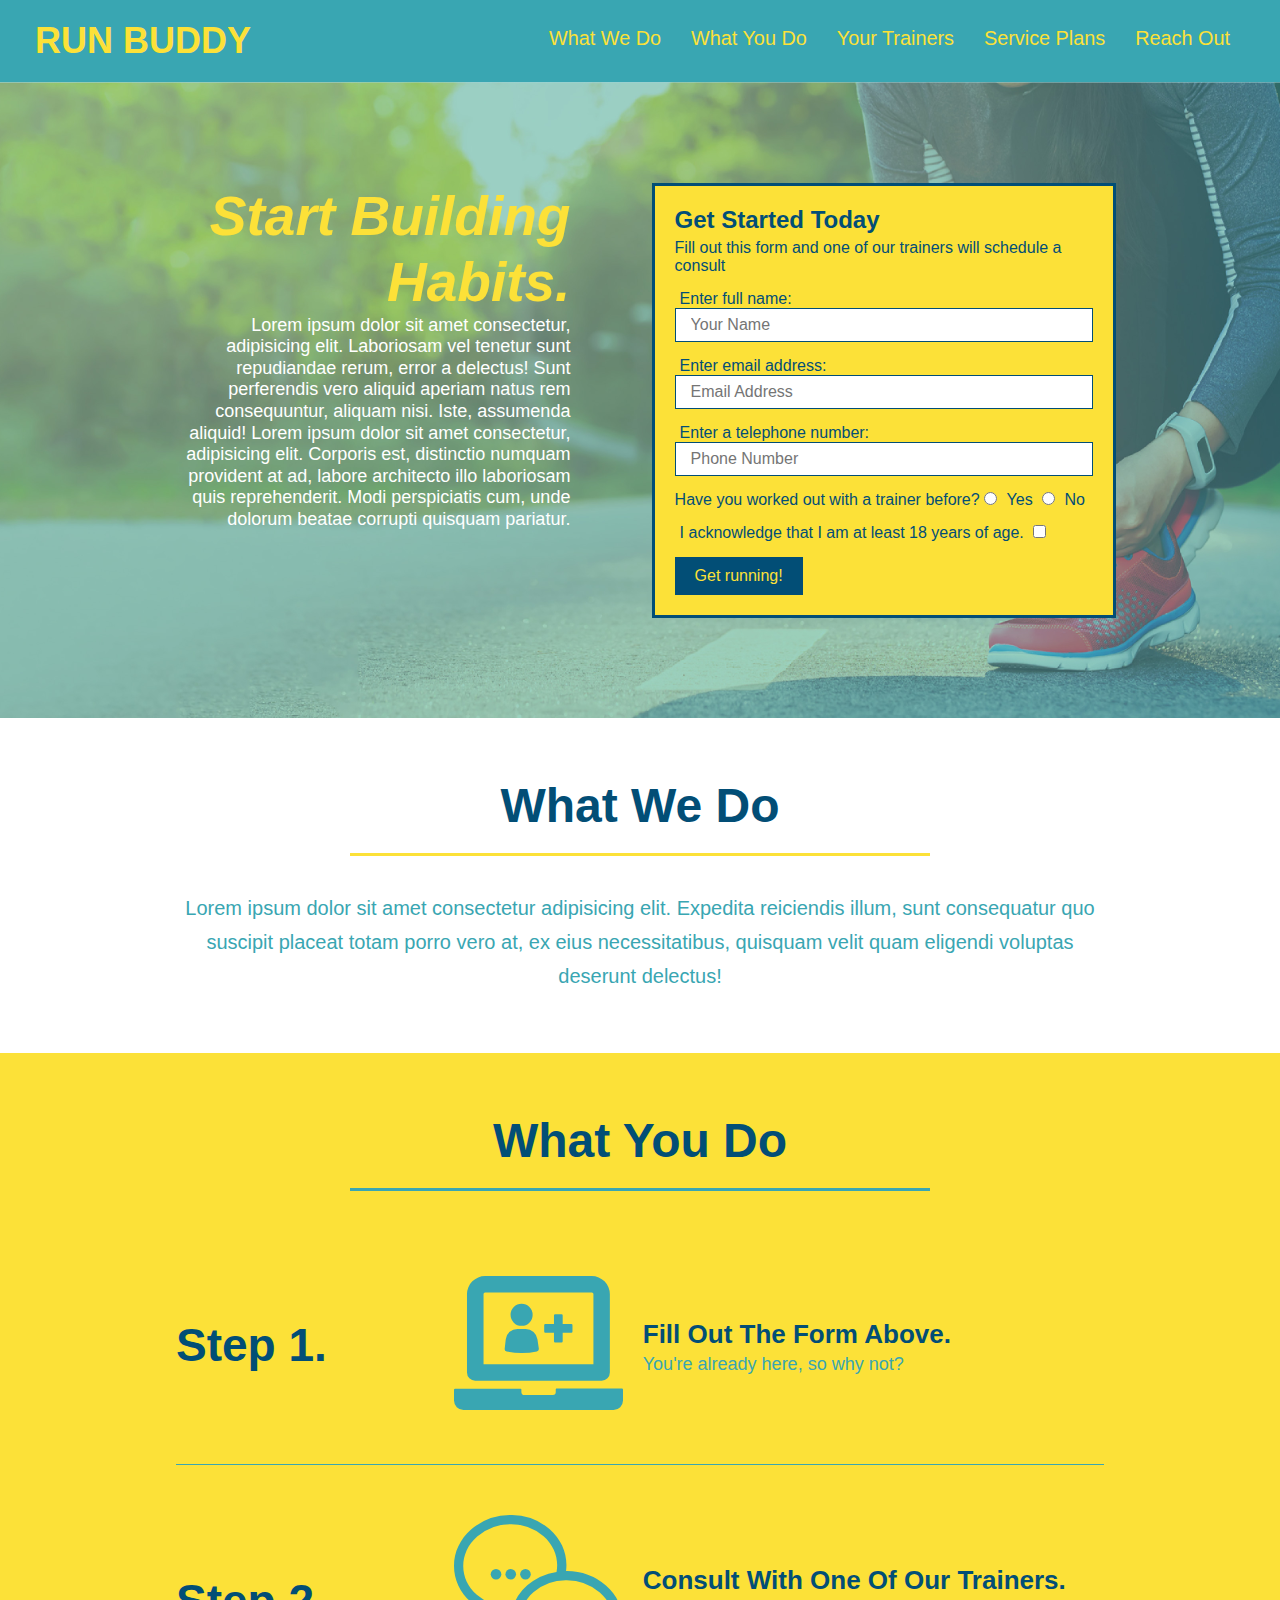
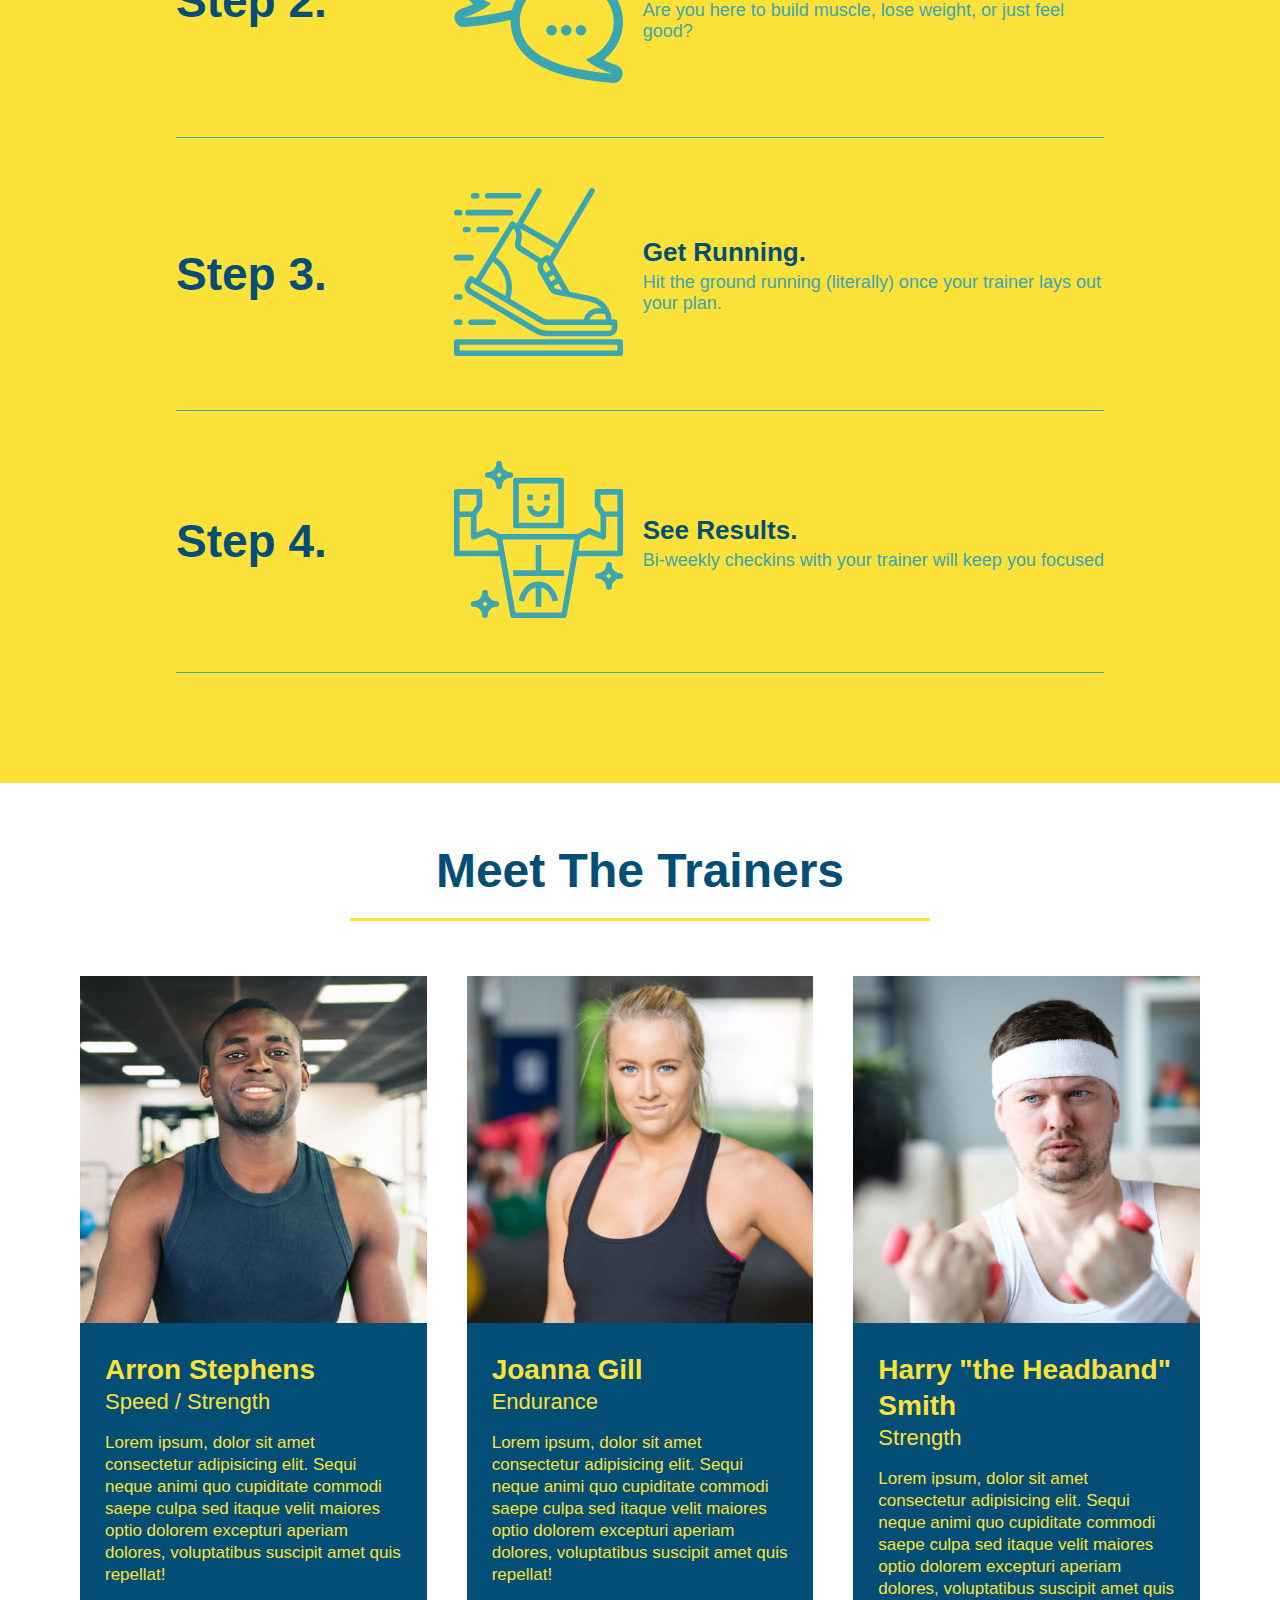
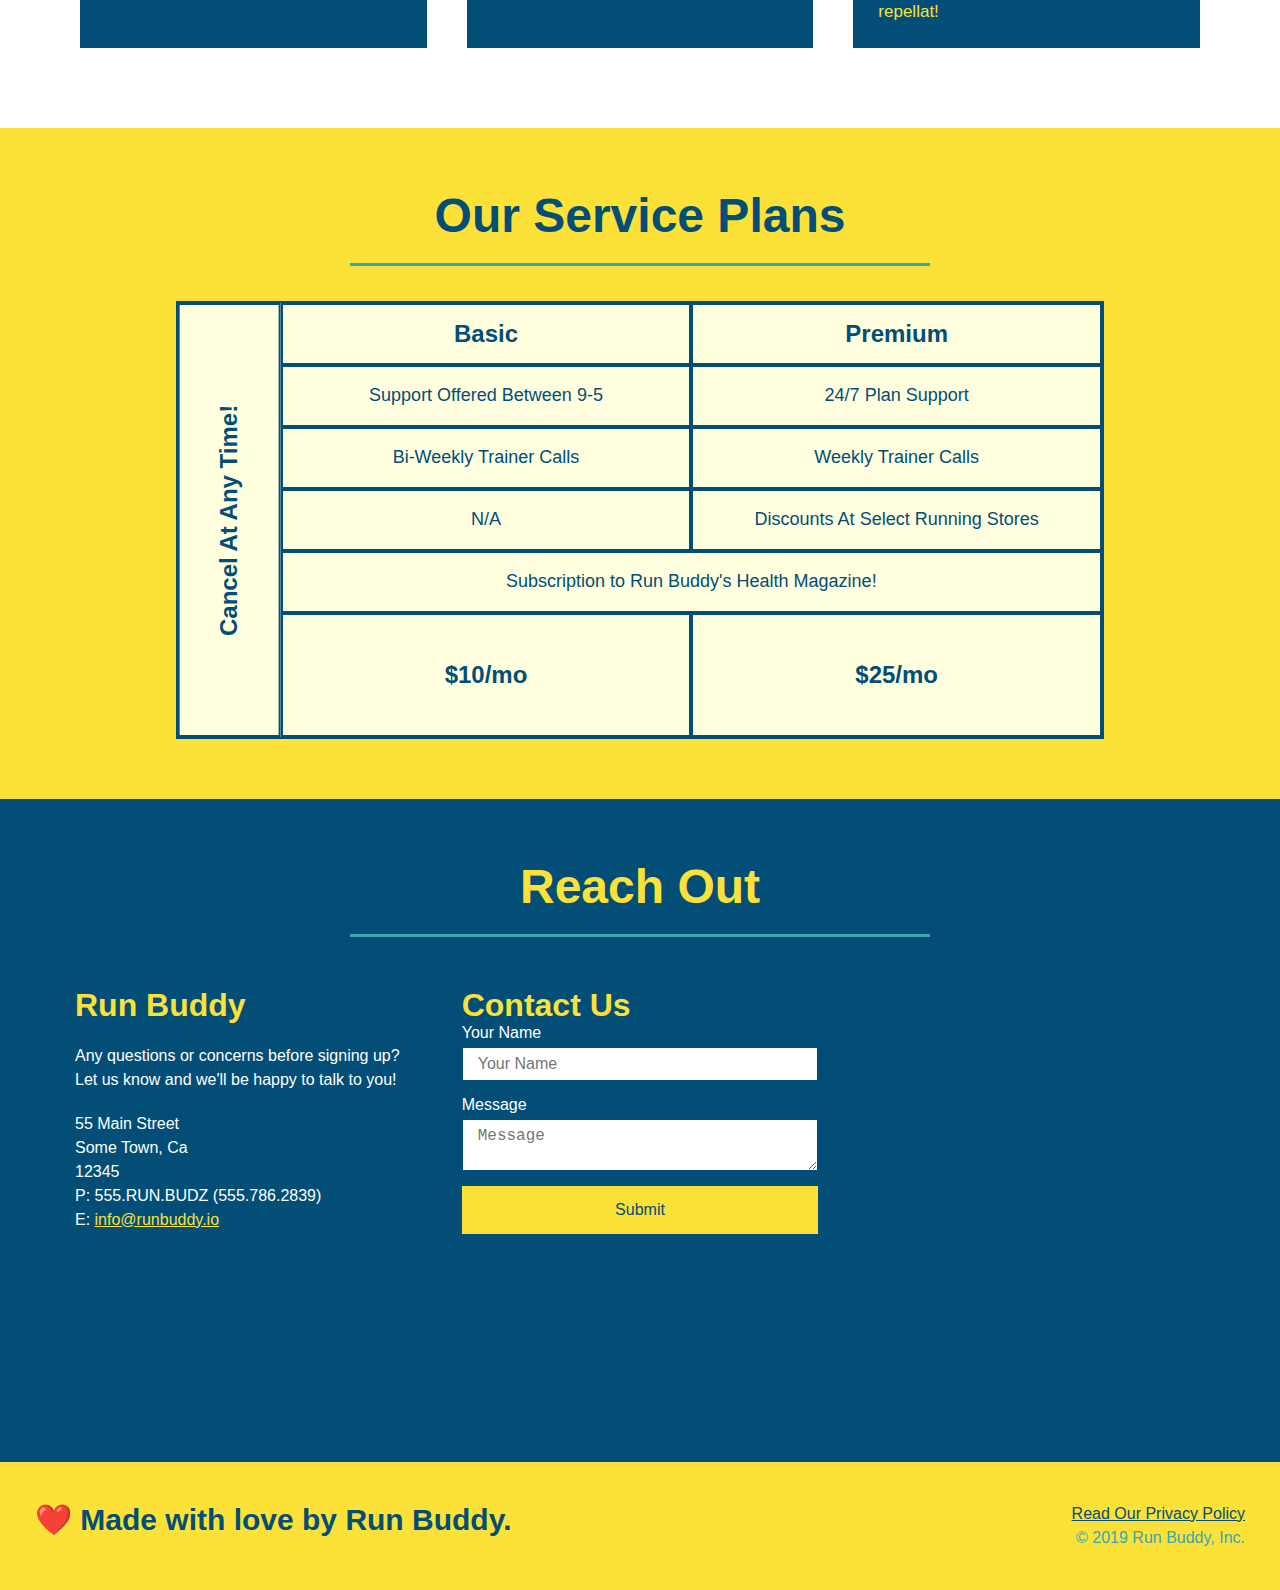
==== commit 60ee736e: "added service plans" ====
--- a/index.html
+++ b/index.html
@@ -196,16 +196,68 @@
 
     </section>
 
+    <!-- service plans -->
     <section id="service-plans" class="services">
 
-      <div class="service-grid-container">
-        <div class="service-grid-item box1">One</div>
-        <div class="service-grid-item box2">Two</div>
-        <div class="service-grid-item box3">Three</div>
-        <div class="service-grid-item box4">Four</div>
-        <div class="service-grid-item box5">Five</div>
-        <div class="service-grid-item box6">Six</div>
-      </div>
+      <h2 class="section-title secondary-border">
+        Our Service Plans
+      </h2>
+
+      <div class="service-grid-wrapper">
+        <div class="service-grid-container">
+
+          <!-- Headers -->
+          <div class="service-grid-item basic grid-head">
+            Basic
+          </div>
+
+          <div class="service-grid-item premium grid-head">
+            Premium
+          </div>
+
+          <!-- Body -->
+          <div class="service-grid-item basic">
+            Support Offered Between 9-5
+          </div>
+
+          <div class="service-grid-item premium">
+            24/7 Plan Support
+          </div>
+
+          <div class="service-grid-item basic">
+            Bi-Weekly Trainer Calls
+          </div>
+
+          <div class="service-grid-item premium">
+            Weekly Trainer Calls
+          </div>
+
+          <div class="service-grid-item basic">
+            N/A
+          </div>
+
+          <div class="service-grid-item premium">
+            Discounts At Select Running Stores
+          </div>
+            
+          <div class="service-grid-item both">
+            Subscription to Run Buddy's Health Magazine!
+          </div>
+
+          <div class="service-grid-item basic grid-price">
+            $10/mo
+          </div>
+
+          <div class="service-grid-item premium grid-price">
+            $25/mo
+          </div>
+
+          <div class="service-grid-item cancel">
+            Cancel At Any Time!
+          </div>
+
+        </div><!-- service grid container -->
+      </div><!-- service grid wrapper -->
 
     </section>
 
--- a/assets/css/style.css
+++ b/assets/css/style.css
@@ -297,39 +297,55 @@
 /* end of trainers */
 
 /* service plans */
+.services {
+    background-color: #fce138;
+}
+
+.service-grid-wrapper {
+    display: flex;
+    justify-content: center;
+}
+
 .service-grid-container {
+    background-color: lightyellow;
+    width: 80%;
     display: grid;
-    max-width: 940px;
-    margin: 0 auto;
-    display: grid;
-    grid-template-columns: repeat(3, 1fr);
-    grid-template-rows: repeat(3, 100px);
-    grid-gap: 10px;
-    grid-auto-flow: column;
+    grid-template-columns: 1fr repeat(2, 4fr);
+    grid-template-rows: repeat(5, 1fr) 2fr;
+    border: 2px solid #024e76;
+    color: #024e76;
+    font-size: 18px;
+    grid-gap: 0px;
 }
 
 .service-grid-item {
-    background-color: orange;
-    border: solid;
-    padding: 1em;
-    color: black;
-}
-
-.box1 {
-    grid-column: 1/2;
-    grid-row: 1/3;
-}
-
-.box2 {
-    grid-column: 3/4; 
-    grid-row: 1/-1; 
-}
-
-.box3 {
-    grid-column: 2/ span 2; 
-    grid-row: 3/ span 1; 
-}
-
+    border: 2px solid #024e76;
+    padding: 15px 0;
+    display: flex;
+    align-items: center;
+    justify-content: center;
+    text-align: center;
+}
+
+.service-grid-item.basic {
+    grid-column: 2 / span 1;
+}
+
+.grid-head, .grid-price, .service-grid-item.cancel {
+    font-size: 1.5rem;
+    font-weight: bold;
+}
+
+.service-grid-item.both {
+    grid-column: 2 / span 2;
+}
+
+.service-grid-item.cancel {
+    writing-mode: vertical-lr;
+    transform: rotate(180deg);
+    grid-column: 1;
+    grid-row: 1 / -1;
+}
 /* end of service plans */
 
 /* contact */
@@ -470,6 +486,39 @@
     .step-text {
         flex: 100%;  
     }
+
+    .service-grid-container {
+        display: grid;
+        grid-template-columns: 1fr 1fr;
+        grid-template-rows: repeat(5, 1fr) 2fr 1fr;
+    }
+    
+    .service-grid-item {
+        display: flex;
+        align-items: center;
+        justify-content: center;
+    }
+    
+    .service-grid-item.basic {
+        grid-column: 1;
+    }
+    
+    .grid-head, .grid-price, .service-grid-item.cancel {
+        font-size: 1.5rem;
+        font-weight: bold;
+    }
+    
+    .service-grid-item.both {
+        grid-column: 1 / -1;
+        grid-row: 5 / 6;
+    }
+    
+    .service-grid-item.cancel {
+        grid-column: 1 / -1;
+        grid-row: 7;
+        writing-mode: unset;
+        transform: none;
+    }
 }
   
 /* MEDIA QUERY FOR MOBILE PHONES AND SMALLER */
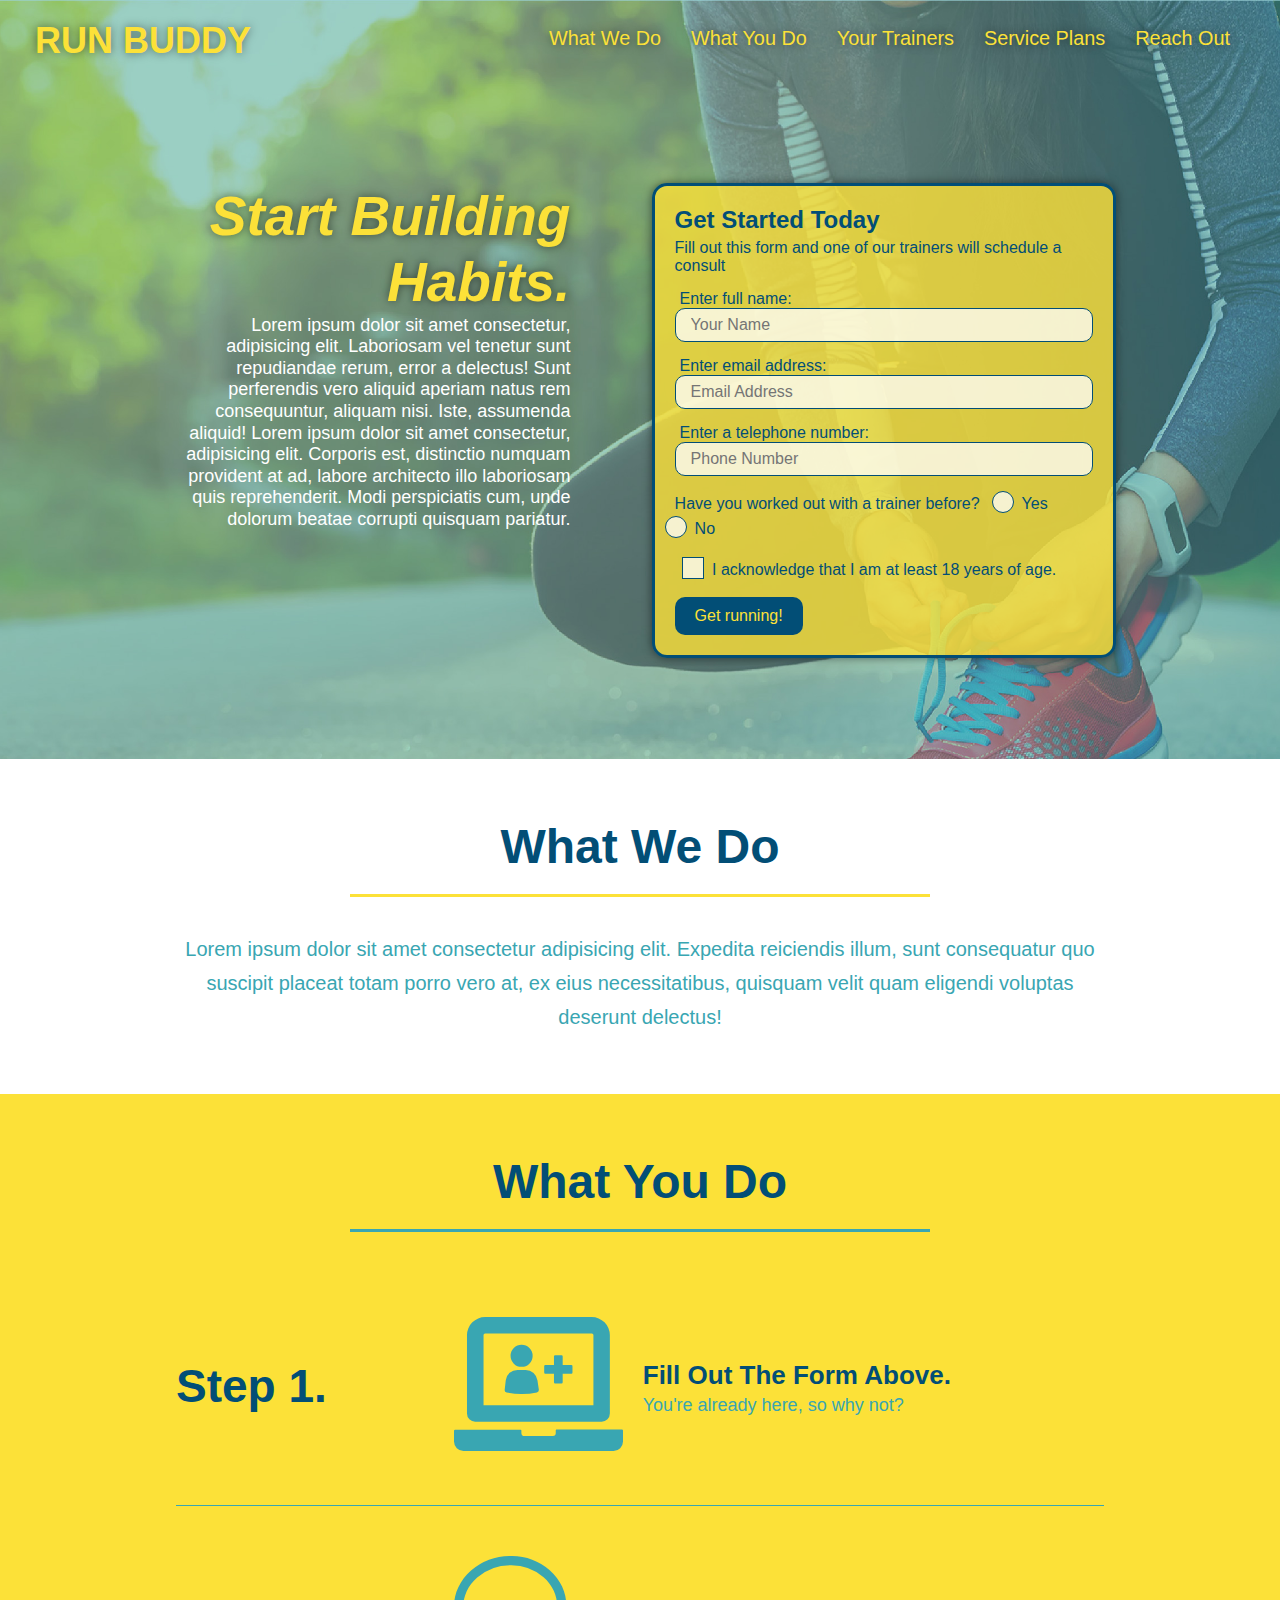
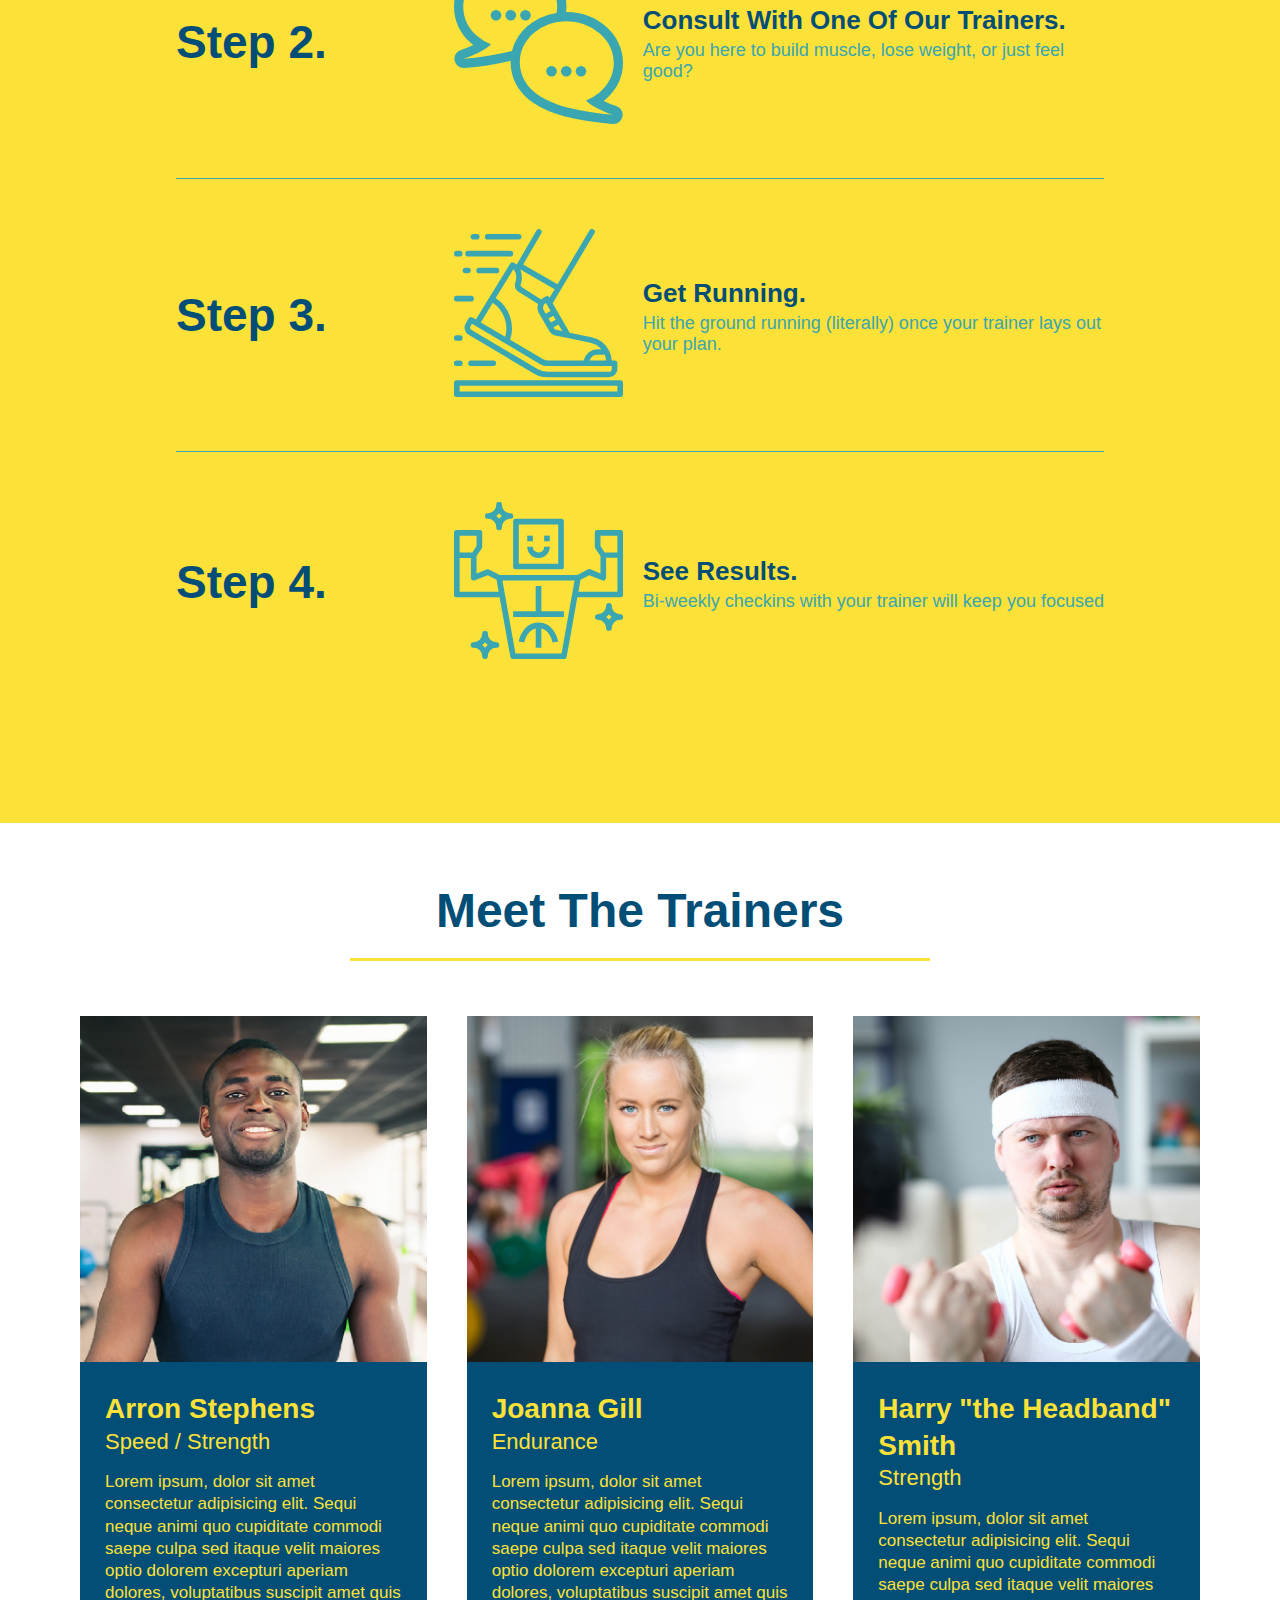
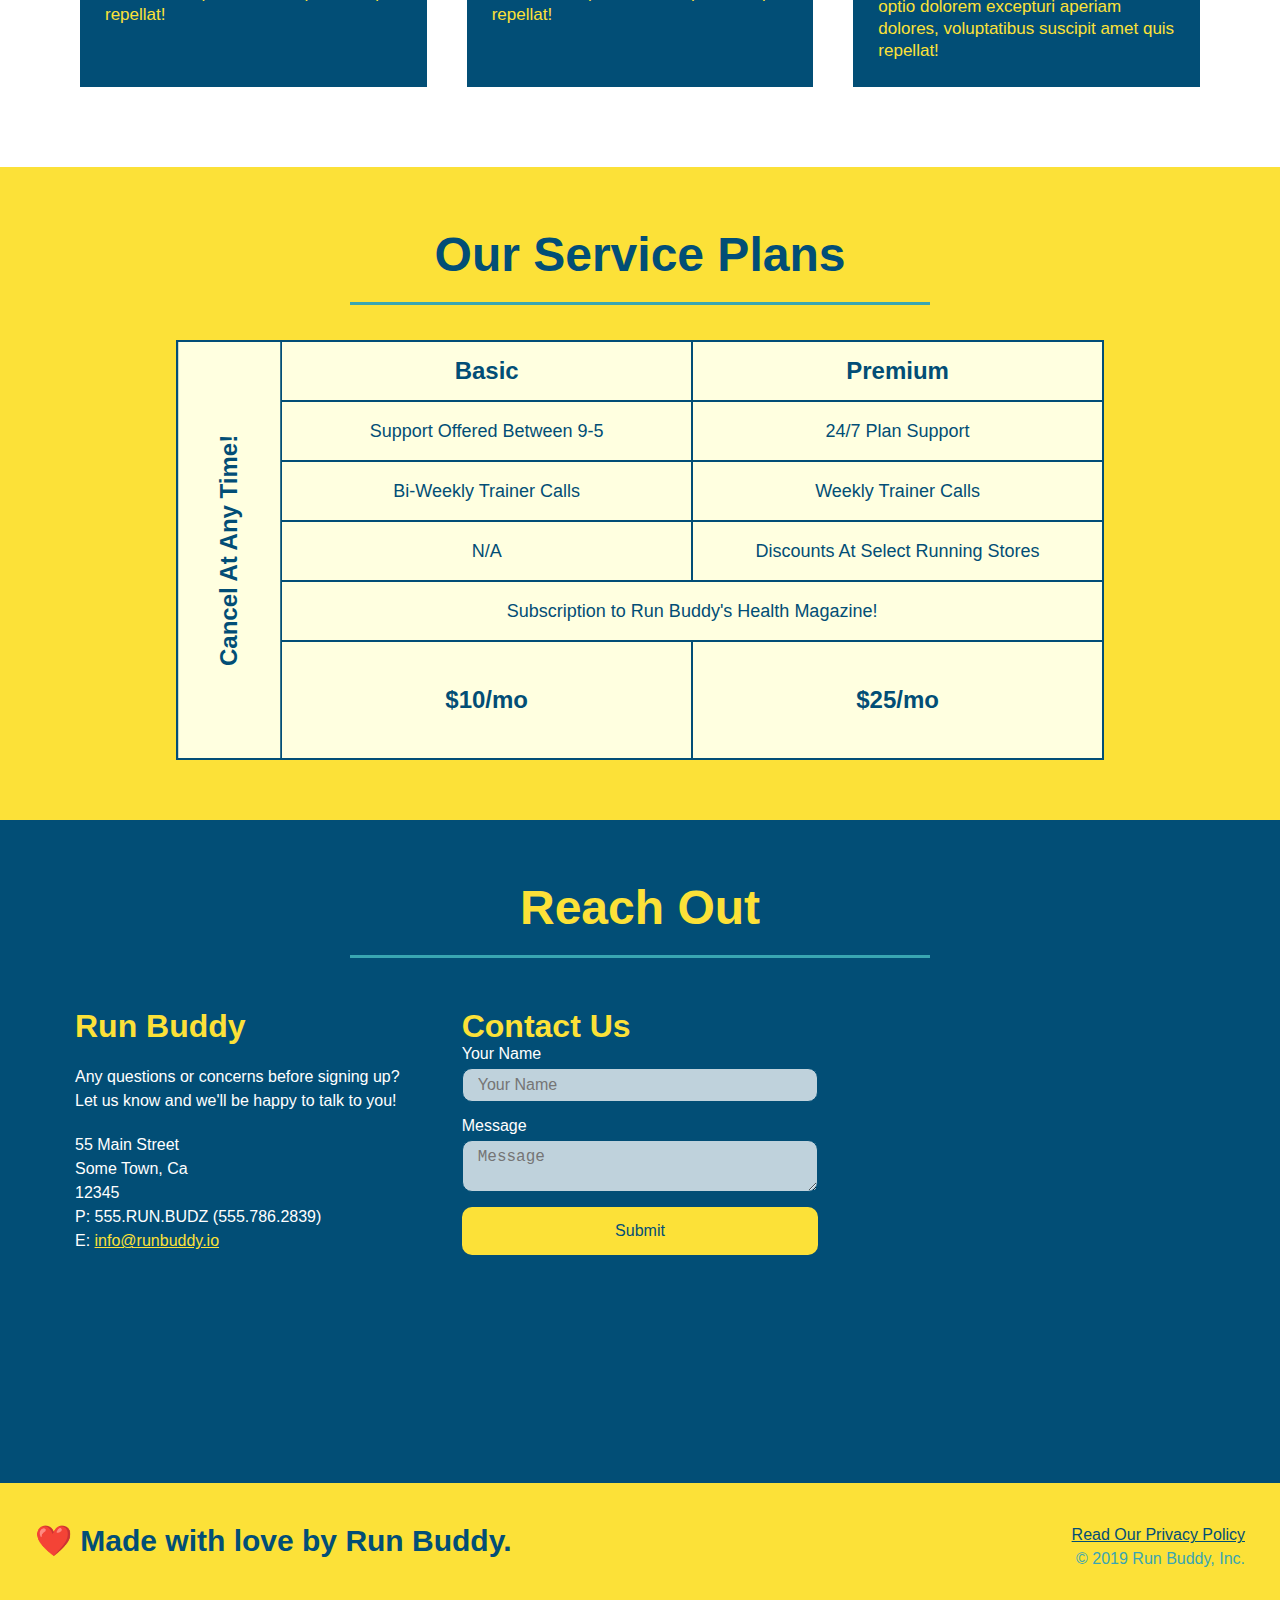
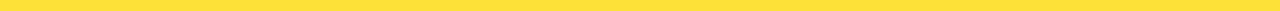
==== commit 698c30ec: "styled checkboxes/radio buttons" ====
--- a/index.html
+++ b/index.html
@@ -59,14 +59,20 @@
           <input type="tel" placeholder="Phone Number" name="phone" id="phone" class="form-input" />
           <p>
             Have you worked out with a trainer before?
-            <input type="radio" name="trainer-confirm" id="trainer-yes" />
-            <label for="trainer-yes">Yes</label>
-            <input type="radio" name="trainer-confirm" id="trainer-no" />
-            <label for="trainer-no">No</label>
-          </p>
-          <p>
-            <label for="checkbox">I acknowledge that I am at least 18 years of age.</label>
-            <input type="checkbox" name="age-confirm" id="checkbox" />
+            <span class="radio-wrapper">
+              <input type="radio" name="trainer-confirm" id="trainer-yes" />
+              <label for="trainer-yes">Yes</label>
+            </span>
+            <span class="radio-wrapper">
+              <input type="radio" name="trainer-confirm" id="trainer-no" />
+              <label for="trainer-no">No</label>
+            </span>
+          </p>
+          <p>
+            <span class="checkbox-wrapper">
+              <input type="checkbox" name="age-confirm" id="checkbox" />
+              <label for="checkbox">I acknowledge that I am at least 18 years of age.</label>
+            </span>
           </p>
           <button type="submit">
             Get running!
--- a/assets/css/style.css
+++ b/assets/css/style.css
@@ -16,9 +16,18 @@
     /* padding: top/bottom, left/right */
     padding: 20px 35px;
     background-color: #39a6b2;
+    background-image: url("../images/flipped-hero-image.jpg");
+    background-size: cover;
+    background-position: center;
+    background-attachment: fixed;
+    background-position: 80%;
     display: flex;
     justify-content: space-between;
     flex-wrap: wrap;
+    position: -webkit-sticky;
+    position: sticky;
+    top: 0;
+    z-index: 9999;
 }
 
 /* h1 style */ 
@@ -27,6 +36,7 @@
     font-size: 36px;
     color: #fce138;
     margin: 0;
+    text-shadow: 0 0 10px rgba(0, 0, 0, 0.5);
 }
 
 /* header links */
@@ -53,6 +63,14 @@
     padding: 10px 15px;
     font-weight: lighter;
     font-size: 1.55vw;
+    text-shadow: 0 0 10px rgba(0, 0, 0, 0.5);
+}
+
+header nav ul li a:hover {
+    background: #fce138;
+    color: #024e76;
+    border-radius: 15px;
+    text-shadow: none;
 }
 /* end of header styles */
 
@@ -124,6 +142,8 @@
     background-image: url("../images/flipped-hero-image.jpg");
     background-size: cover;
     background-position: center;
+    background-attachment: fixed;
+    background-position: 80%;
     display: flex;
     justify-content: center;
     flex-wrap: wrap;
@@ -144,18 +164,21 @@
     font-style: italic;
     font-size: 55px;
     color: #fce138;
+    text-shadow: 0 0 10px rgba(0, 0, 0, 0.5);
 }
 
 /* hero form */
 .hero-form {
-    background-color: #fce138;
+    background-color: rgba(252, 225, 56, 0.8);
     color: #024e76;
     padding: 20px;
     float: right;
     border: solid 3px #024e76;
+    border-radius: 15px;
     display: inline-block;
     width: 40%;
     margin: 3.5%;
+    box-shadow: 0 0 10px rgba(0, 0, 0, 0.5);
 }
 
 .hero-form h3 {
@@ -168,13 +191,20 @@
 }
 
 .form-input {
+    background-color: rgba(255,255,255, 0.75);
     border: 1px solid #024e76;
+    border-radius: 10px;
     display: block;
     padding: 7px 15px;
     font-size: 16px;
     color: #024e76;
     width: 100%;
     margin-bottom: 15px;
+}
+
+.form-input:focus {
+    background-color: rgba(255,255,255, 1);
+    outline: none;
 }
 
 .hero-form label {
@@ -187,6 +217,67 @@
     border: none;
     padding: 10px 20px;
     font-size: 16px;
+    border-radius: 10px;
+}
+
+.hero-form button:hover {
+    background-color: #39a6b2;  
+}
+
+.checkbox-wrapper input, .radio-wrapper input {
+    opacity: 0;
+}
+
+.checkbox-wrapper label, .radio-wrapper label {
+    position: relative;
+    left: 10px;
+    margin: 10px;
+    line-height: 1.6;
+}
+
+.checkbox-wrapper label::before, .radio-wrapper label::before {
+    content: "";
+    height: 20px;
+    width: 20px;
+    background: rgba(255, 255, 255, 0.75);  
+    border: 1px solid #024e76;  
+    position: absolute;
+    top: -4px;
+    left: -30px;
+}
+
+.radio-wrapper label::before {
+    border-radius: 50%;
+}
+
+.radio-wrapper label::after {
+    width: 20px;
+    height: 20px;
+    border-radius: 50%;
+    background: #024e76;
+    background-image: radial-gradient(circle, #39a6b2, #024e76);
+    position: absolute;
+    left: -29px;
+    top: -3px;
+}
+  
+.checkbox-wrapper label::after {
+    height: 6px;
+    width: 14px;
+    border-left: 2px solid #024e76;
+    border-bottom: 2px solid #024e76;
+    position: absolute;
+    left: -26px;
+    top: 1px;
+    transform: rotate(-58deg);
+}
+
+.checkbox-wrapper input + label::after, .radio-wrapper input + label::after {
+    content: none;
+}
+
+.checkbox-wrapper input:checked + label::after, .radio-wrapper input:checked + label::after {
+    content: "";
 }
 
 .intro p {
@@ -211,11 +302,14 @@
     margin: 50px auto;
     padding-bottom: 50px;
     width: 80%;
-    border-bottom: 1px solid #39a6b2;
     display: flex;
     flex-wrap: wrap;
     align-items: center;
     justify-content: space-between;
+}
+
+.step:not(:last-child) {
+    border-bottom: 1px solid #39a6b2;
 }
 
 .step h3 {
@@ -303,23 +397,24 @@
 
 .service-grid-wrapper {
     display: flex;
+    width: 100%;
     justify-content: center;
 }
 
 .service-grid-container {
-    background-color: lightyellow;
+    background-color: #024e76;
     width: 80%;
     display: grid;
     grid-template-columns: 1fr repeat(2, 4fr);
     grid-template-rows: repeat(5, 1fr) 2fr;
     border: 2px solid #024e76;
+    grid-gap: 2px;
     color: #024e76;
     font-size: 18px;
-    grid-gap: 0px;
 }
 
 .service-grid-item {
-    border: 2px solid #024e76;
+    background-color: lightyellow;
     padding: 15px 0;
     display: flex;
     align-items: center;
@@ -390,6 +485,7 @@
 }
 
 .contact-form input, .contact-form textarea {
+    background-color: rgba(255,255,255, 0.75);
     border: 1px solid #024e76;
     display: block;
     padding: 7px 15px;
@@ -398,6 +494,12 @@
     width: 100%;
     margin-bottom: 15px;
     margin-top: 5px;
+    border-radius: 10px;
+}
+
+.contact-form input:focus, .contact-form textarea:focus {
+    background-color: rgba(255, 255, 255, 1);
+    outline: none;
 }
 
 .contact-form button {
@@ -408,6 +510,12 @@
     text-align: center;
     padding: 15px 0;
     font-size: 16px;
+    border-radius: 10px;
+}
+
+.contact-form button:hover {
+    color: #fce138;
+    background: #39a6b2;
 }
 /* end of contact */
 
@@ -416,6 +524,7 @@
     header {
         padding-bottom: 0;
         justify-content: center;
+        position: relative;
     }
 
     header h1 {
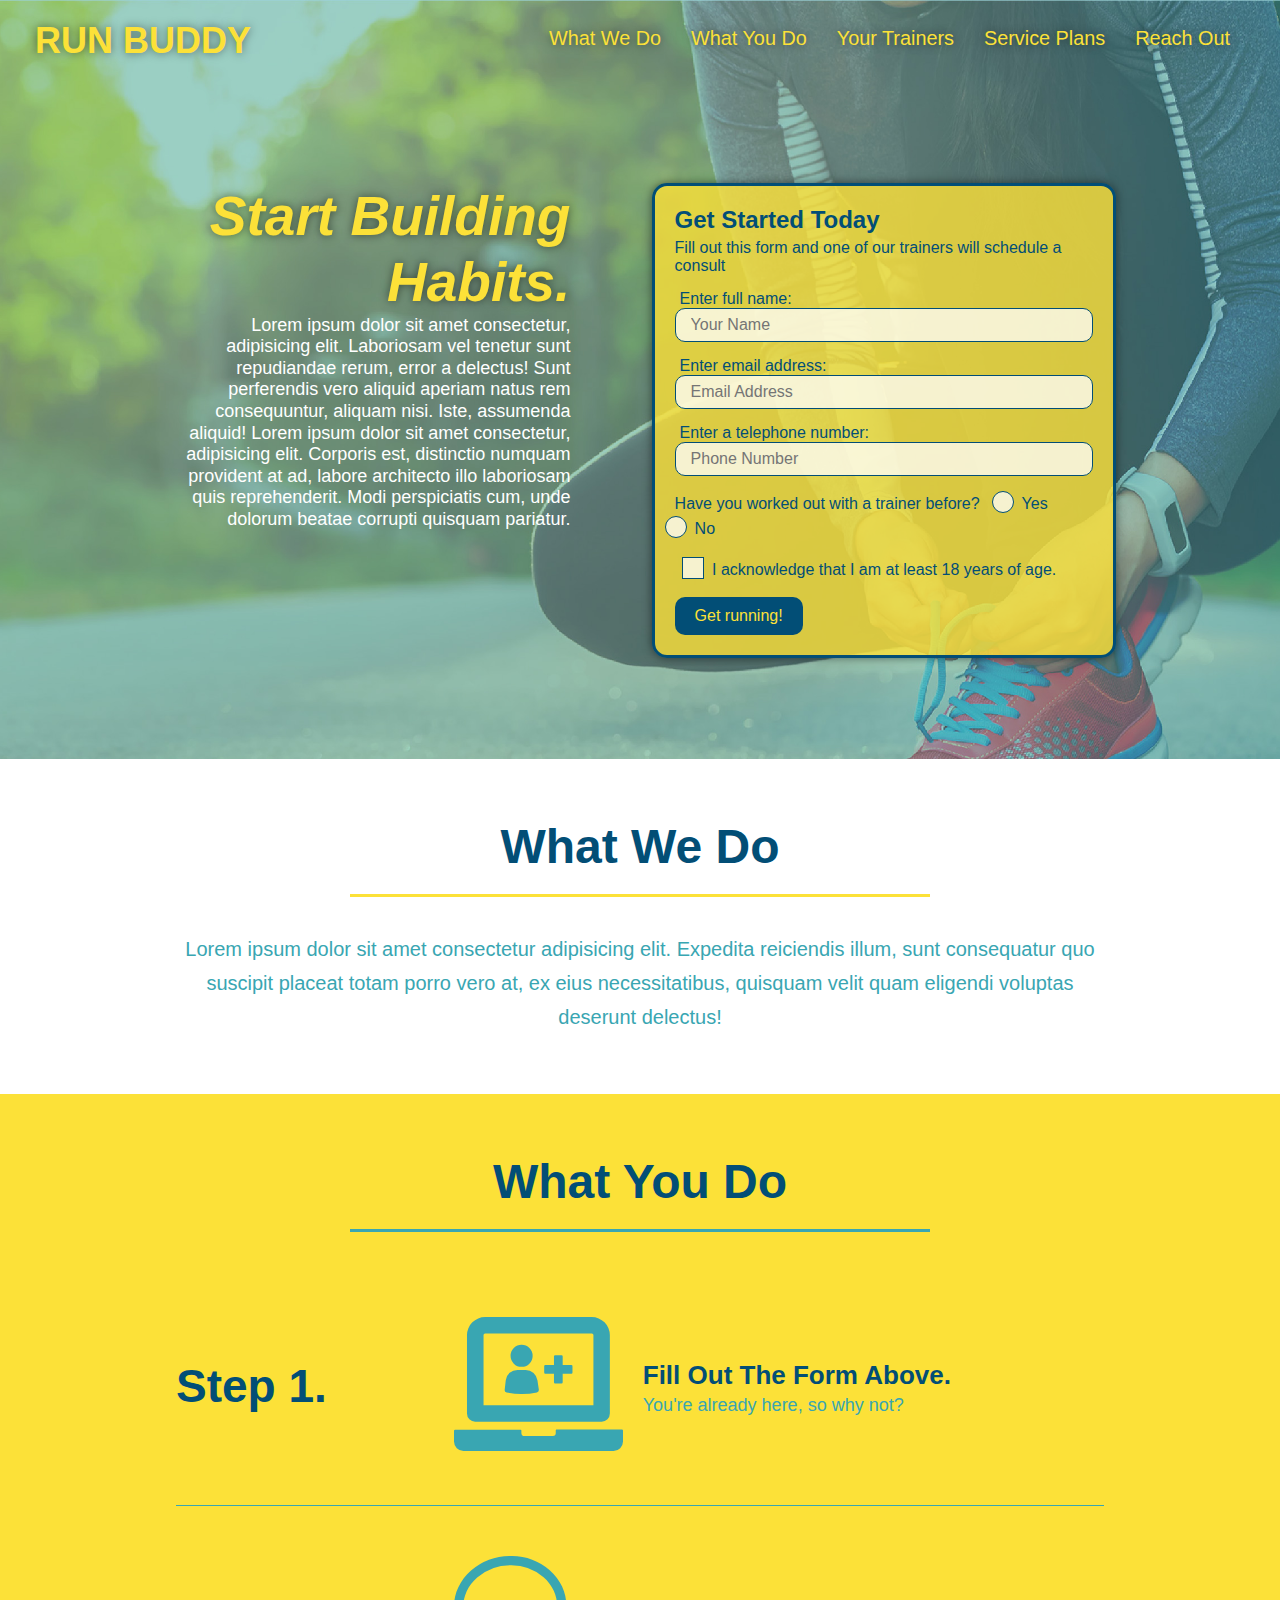
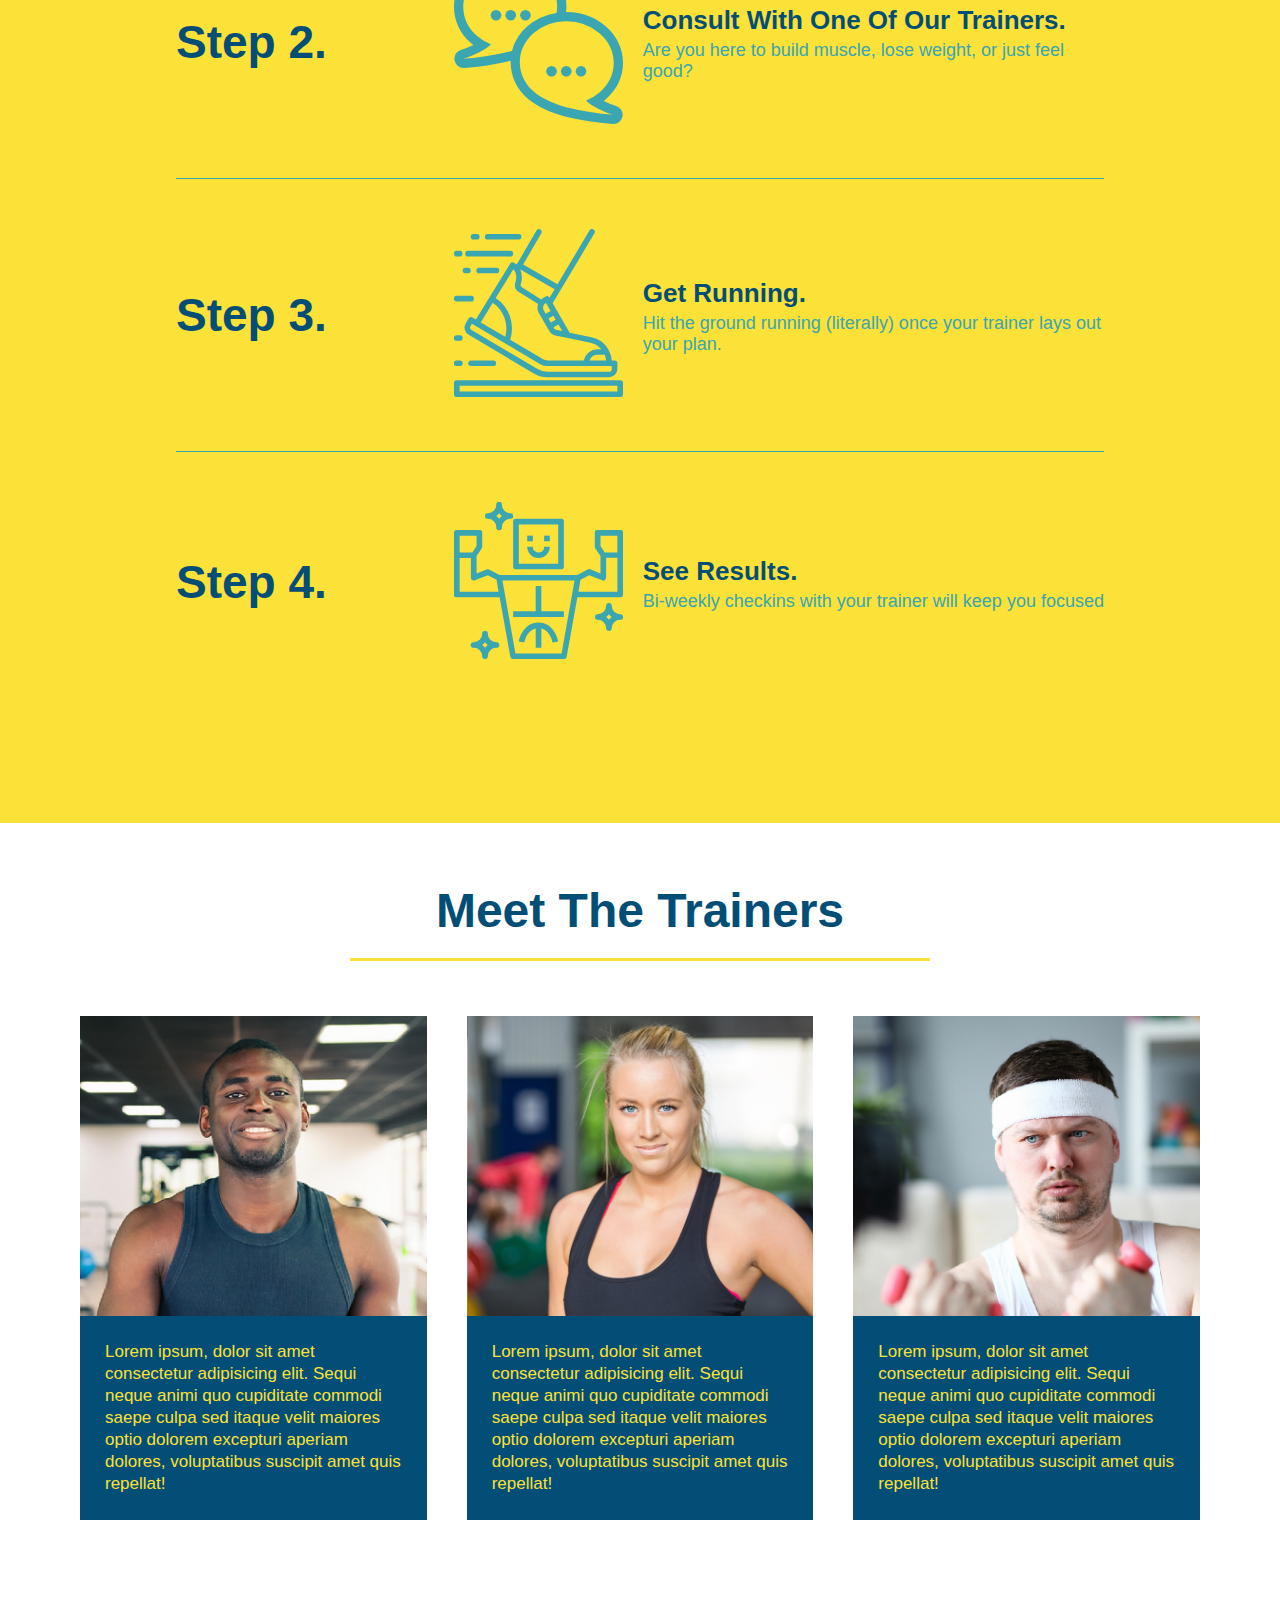
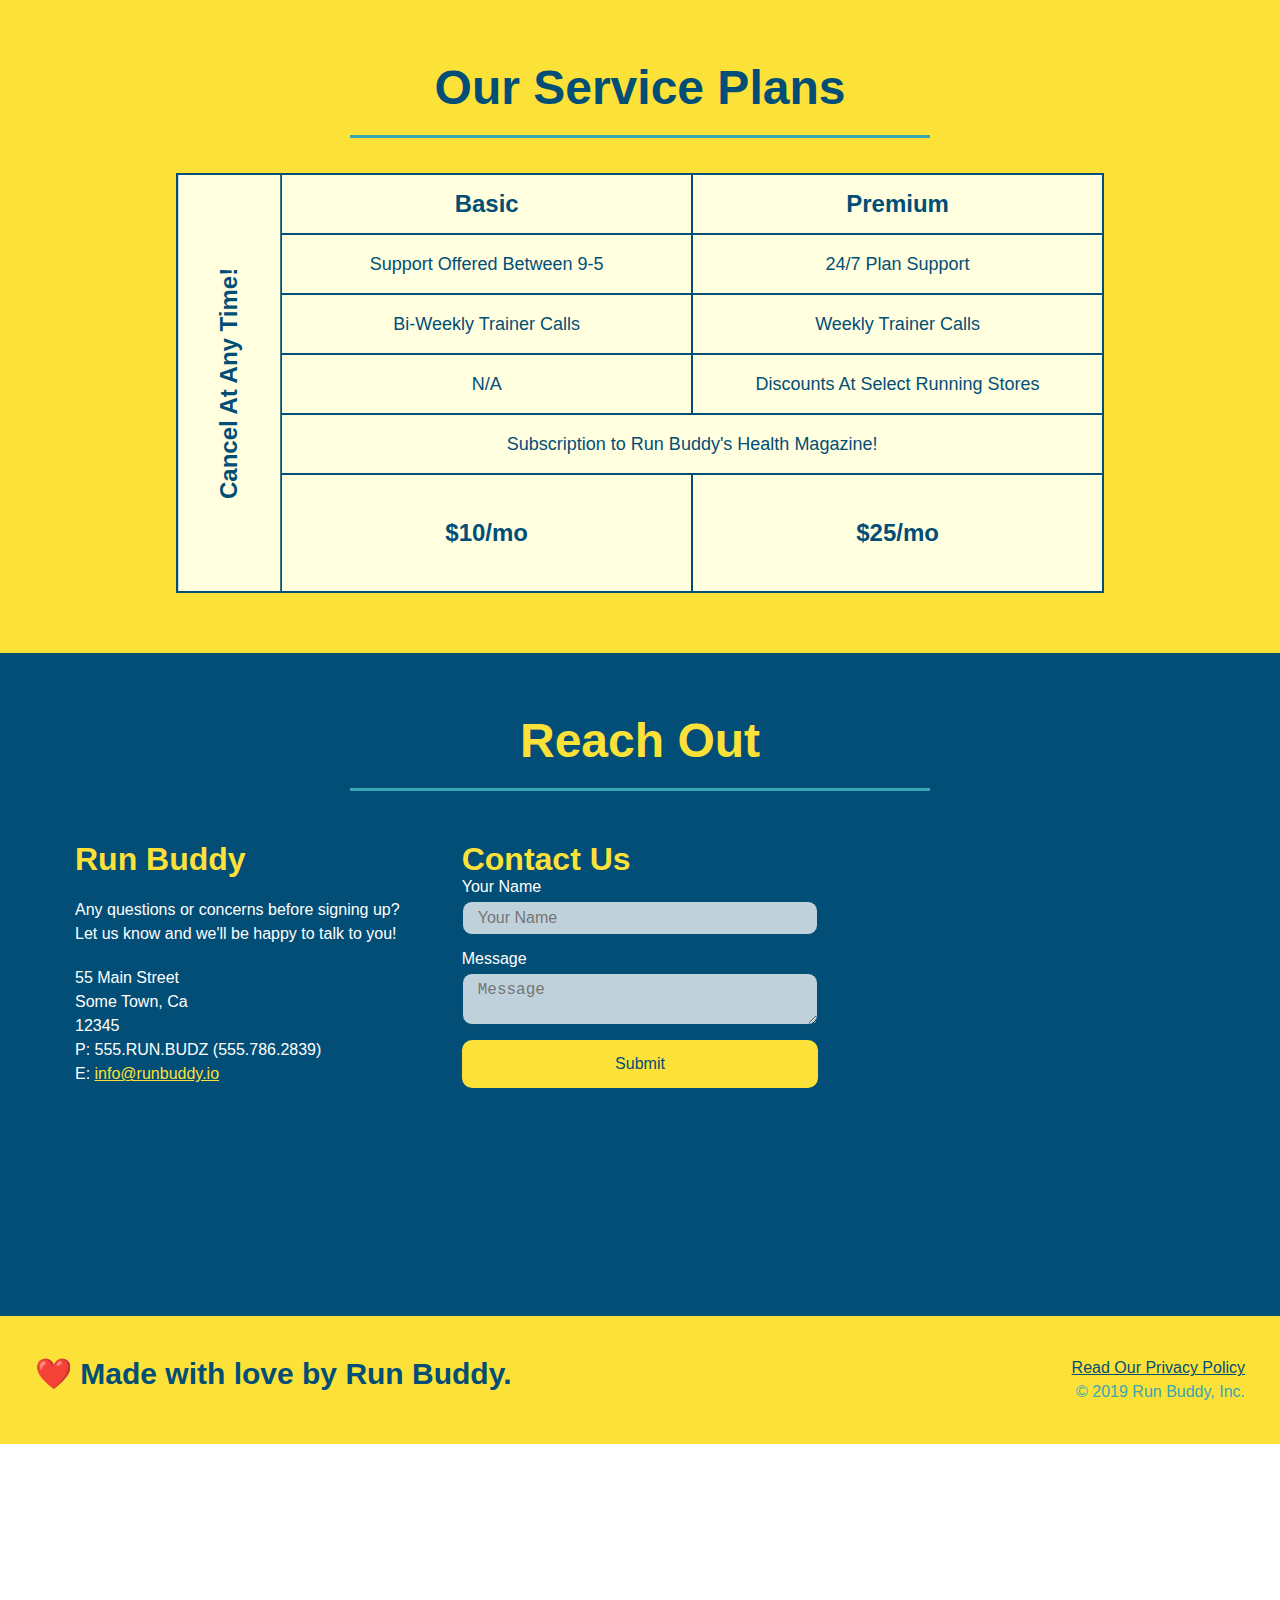
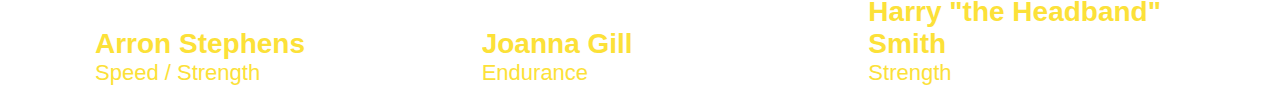
==== commit 5ec8f0a4: "added animation to trainer cards" ====
--- a/index.html
+++ b/index.html
@@ -163,10 +163,13 @@
 
       <!-- first trainer bio -->
       <article class="trainer">
-        <img src="./assets/images/trainer-1.jpg" alt="Arron Stephens in his workout clothes, ready to pump iron" />
+        <div class="trainer-img trainer-1">
+          <div>
+            <h3 class="trainer-name">Arron Stephens</h3>
+            <h4 class="trainer-role">Speed / Strength</h4>
+          </div>
+        </div>
         <div class="trainer-bio">
-          <h3 class="trainer-name">Arron Stephens</h3>
-          <h4 class="trainer-role">Speed / Strength</h4>
           <p>
             Lorem ipsum, dolor sit amet consectetur adipisicing elit. Sequi neque animi quo cupiditate commodi saepe culpa sed
             itaque velit maiores optio dolorem excepturi aperiam dolores, voluptatibus suscipit amet quis repellat!
@@ -175,10 +178,13 @@
       </article>
       <!-- second trainer bio -->
       <article class="trainer">
-        <img src="./assets/images/trainer-2.jpg" alt="Joanna Gill cooling off after a workout" />
+        <div class="trainer-img trainer-2">
+          <div>
+            <h3 class="trainer-name">Joanna Gill</h3>
+            <h4 class="trainer-role">Endurance</h4>
+          </div>
+          </div>
         <div class="trainer-bio">
-          <h3 class="trainer-name">Joanna Gill</h3>
-          <h4 class="trainer-role">Endurance</h4>
           <p>
             Lorem ipsum, dolor sit amet consectetur adipisicing elit. Sequi neque animi quo cupiditate commodi saepe culpa sed
             itaque velit maiores optio dolorem excepturi aperiam dolores, voluptatibus suscipit amet quis repellat!
@@ -187,10 +193,13 @@
       </article>
       <!-- third trainer bio -->
       <article class="trainer">
-        <img src="./assets/images/trainer-3.jpg" alt="Harry Smith wearing a headband and lifting comically small pink weights" />
+        <div class="trainer-img trainer-3">
+          <div>
+            <h3 class="trainer-name">Harry "the Headband" Smith</h3>
+            <h4 class="trainer-role">Strength</h4>
+          </div>
+        </div>
         <div class="trainer-bio">
-          <h3 class="trainer-name">Harry "the Headband" Smith</h3>
-          <h4 class="trainer-role">Strength</h4>
           <p>
             Lorem ipsum, dolor sit amet consectetur adipisicing elit. Sequi neque animi quo cupiditate commodi saepe culpa sed
             itaque velit maiores optio dolorem excepturi aperiam dolores, voluptatibus suscipit amet quis repellat!
--- a/assets/css/style.css
+++ b/assets/css/style.css
@@ -1,3 +1,10 @@
+/* variables */
+:root {
+    --primary-color: #fce138;
+    --secondary-color: #024e76;
+    --tertiary-color: #39a6b2;
+}
+
 /* global style, overrides browser defaults */
 * {
     margin: 0;
@@ -7,7 +14,7 @@
 
 /* body style (entire page */
 body {
-    color: #39a6b2;
+    color: var(--tertiary-color);
     font-family: Helvetica, Arial, sans-serif;
 }
 
@@ -15,7 +22,7 @@
 header {
     /* padding: top/bottom, left/right */
     padding: 20px 35px;
-    background-color: #39a6b2;
+    background-color: var(--tertiary-color);
     background-image: url("../images/flipped-hero-image.jpg");
     background-size: cover;
     background-position: center;
@@ -34,7 +41,7 @@
 header h1 {
     font-weight: bold;
     font-size: 36px;
-    color: #fce138;
+    color: var(--primary-color);
     margin: 0;
     text-shadow: 0 0 10px rgba(0, 0, 0, 0.5);
 }
@@ -42,7 +49,7 @@
 /* header links */
 header a {
     text-decoration: none;
-    color: #fce138;
+    color: var(--primary-color);
 }
 
 /* header navigation */
@@ -67,8 +74,8 @@
 }
 
 header nav ul li a:hover {
-    background: #fce138;
-    color: #024e76;
+    background: var(--primary-color);
+    color: var(--secondary-color);
     border-radius: 15px;
     text-shadow: none;
 }
@@ -76,7 +83,7 @@
 
 /* footer style */
 footer {
-    background-color: #fce138;
+    background-color: var(--primary-color);
     width: 100%;
     padding: 40px 35px;
     display: flex;
@@ -85,7 +92,7 @@
 }
 
 footer h2 {
-    color: #024e76;
+    color: var(--secondary-color);
     font-size: 30px;
     margin: 0;
 }
@@ -96,7 +103,7 @@
 }
 
 footer a {
-    color: #024e76;
+    color: var(--secondary-color);
 }
 /* end of footer style */
 
@@ -120,7 +127,7 @@
 
 .section-title {
     font-size: 48px;
-    color: #024e76;
+    color: var(--secondary-color);
     border-bottom: 3px solid;
     padding-bottom: 20px;
     text-align: center;
@@ -129,11 +136,11 @@
 }
   
 .primary-border {
-    border-color: #fce138;
+    border-color: var(--primary-color);
 }
   
 .secondary-border {
-    border-color: #39a6b2;
+    border-color: var(--tertiary-color);
 }
 /* end of utility classes */
 
@@ -163,17 +170,17 @@
 .hero-cta h2 {
     font-style: italic;
     font-size: 55px;
-    color: #fce138;
+    color: var(--primary-color);
     text-shadow: 0 0 10px rgba(0, 0, 0, 0.5);
 }
 
 /* hero form */
 .hero-form {
     background-color: rgba(252, 225, 56, 0.8);
-    color: #024e76;
+    color: var(--secondary-color);
     padding: 20px;
     float: right;
-    border: solid 3px #024e76;
+    border: solid 3px var(--secondary-color);
     border-radius: 15px;
     display: inline-block;
     width: 40%;
@@ -192,12 +199,12 @@
 
 .form-input {
     background-color: rgba(255,255,255, 0.75);
-    border: 1px solid #024e76;
+    border: 1px solid var(--secondary-color);
     border-radius: 10px;
     display: block;
     padding: 7px 15px;
     font-size: 16px;
-    color: #024e76;
+    color: var(--secondary-color);
     width: 100%;
     margin-bottom: 15px;
 }
@@ -212,8 +219,8 @@
 }
 
 .hero-form button {
-    color: #fce138;
-    background-color: #024e76;
+    color: var(--primary-color);
+    background-color: var(--secondary-color);
     border: none;
     padding: 10px 20px;
     font-size: 16px;
@@ -221,7 +228,7 @@
 }
 
 .hero-form button:hover {
-    background-color: #39a6b2;  
+    background-color: var(--tertiary-color);  
 }
 
 .checkbox-wrapper input, .radio-wrapper input {
@@ -240,7 +247,7 @@
     height: 20px;
     width: 20px;
     background: rgba(255, 255, 255, 0.75);  
-    border: 1px solid #024e76;  
+    border: 1px solid var(--secondary-color);  
     position: absolute;
     top: -4px;
     left: -30px;
@@ -254,8 +261,8 @@
     width: 20px;
     height: 20px;
     border-radius: 50%;
-    background: #024e76;
-    background-image: radial-gradient(circle, #39a6b2, #024e76);
+    background: var(--secondary-color);
+    background-image: radial-gradient(circle, var(--tertiary-color), var(--secondary-color));
     position: absolute;
     left: -29px;
     top: -3px;
@@ -264,8 +271,8 @@
 .checkbox-wrapper label::after {
     height: 6px;
     width: 14px;
-    border-left: 2px solid #024e76;
-    border-bottom: 2px solid #024e76;
+    border-left: 2px solid var(--secondary-color);
+    border-bottom: 2px solid var(--secondary-color);
     position: absolute;
     left: -26px;
     top: 1px;
@@ -286,7 +293,7 @@
 
 .intro p {
     line-height: 1.7;
-    color: #39a6b2;
+    color: var(--tertiary-color);
     width: 80%;
     font-size: 20px;
     margin: 0 auto;
@@ -295,7 +302,7 @@
 
 /* what you do */
 .steps {
-    background: #fce138;
+    background: var(--primary-color);
 }
 
 .step {
@@ -309,11 +316,11 @@
 }
 
 .step:not(:last-child) {
-    border-bottom: 1px solid #39a6b2;
+    border-bottom: 1px solid var(--tertiary-color);
 }
 
 .step h3 {
-    color: #024e76;
+    color: var(--secondary-color);
     font-size: 46px;
     flex: 1 30%;
 }
@@ -339,14 +346,14 @@
 }
 
 .step-text p {
-    color: #39a6b2;
+    color: var(--tertiary-color);
     font-size: 18px;
 }
 
 .step-text h4 {
     font-size: 26px;
     line-height: 1.5;
-    color: #024e76;
+    color: var(--secondary-color);
 }
 /* end of what you do */
 
@@ -361,13 +368,48 @@
 
 .trainer {
     margin: 20px;
-    background: #024e76;
-    color: #fce138;
+    background: var(--secondary-color);
+    color: var(--primary-color);
     flex: 1;
 }
 
-.trainer img {
+.trainer-1 {
+    background-image: url("../images/trainer-1.jpg");
+}
+
+.trainer-2 {
+    background-image: url("../images/trainer-2.jpg");
+}
+
+.trainer-3 {
+    background-image: url("../images/trainer-3.jpg");
+}
+
+.trainer-img {
+    background-size: cover;
+    background-position: top;
     width: 100%;
+    min-height: 300px;
+    display: flex;
+    padding: 15px;
+    align-items: flex-end;
+    position: relative;
+}
+
+.trainer-img::after {
+    content: "";
+    height: 100%;
+    width: 100%;
+    background: linear-gradient(rgba(252, 225, 56, 0.3), var(--secondary-color));
+    position: absolute;
+    top: 0;
+    left: 0;
+    opacity: 0;
+    transition: opacity 0.5s;
+}
+
+.trainer:hover .trainer-img::after {
+    opacity: 1;
 }
   
 .trainer-bio {
@@ -375,14 +417,27 @@
     line-height: 1.3;
 }
 
-.trainer-bio h3 {
+.trainer-img h3 {
     font-size: 28px;
-}
-
-.trainer-bio h4 {
+    position: relative;
+    z-index: 1;
+    top: 2000px;
+    overflow: hidden;
+}
+  
+.trainer-img h4 {
     font-weight: lighter;
     font-size: 22px;
     margin-bottom: 15px;
+    position: relative;
+    z-index: 1;
+    top: 2000px;
+    overflow: hidden;
+}
+
+.trainer:hover .trainer-img h3, .trainer:hover .trainer-img h4 {
+    top: 0;
+    transition: top 0.6s;
 }
   
 .trainer-bio p {
@@ -392,7 +447,7 @@
 
 /* service plans */
 .services {
-    background-color: #fce138;
+    background-color: var(--primary-color);
 }
 
 .service-grid-wrapper {
@@ -402,14 +457,14 @@
 }
 
 .service-grid-container {
-    background-color: #024e76;
+    background-color: var(--secondary-color);
     width: 80%;
     display: grid;
     grid-template-columns: 1fr repeat(2, 4fr);
     grid-template-rows: repeat(5, 1fr) 2fr;
-    border: 2px solid #024e76;
+    border: 2px solid var(--secondary-color);
     grid-gap: 2px;
-    color: #024e76;
+    color: var(--secondary-color);
     font-size: 18px;
 }
 
@@ -445,11 +500,11 @@
 
 /* contact */
 .contact {
-    background-color: #024e76;
+    background-color: var(--secondary-color);
 }
 
 .contact h2 {
-    color: #fce138;
+    color: var(--primary-color);
 }
 
 .contact iframe {
@@ -469,7 +524,7 @@
 }
 
 .contact-info h3 {
-    color: #fce138;
+    color: var(--primary-color);
     font-size: 32px;
 }
 
@@ -481,16 +536,16 @@
 }
 
 .contact-info a {
-    color: #fce138;
+    color: var(--primary-color);
 }
 
 .contact-form input, .contact-form textarea {
     background-color: rgba(255,255,255, 0.75);
-    border: 1px solid #024e76;
+    border: 1px solid var(--secondary-color);
     display: block;
     padding: 7px 15px;
     font-size: 16px;
-    color: #024e76;
+    color: var(--secondary-color);
     width: 100%;
     margin-bottom: 15px;
     margin-top: 5px;
@@ -505,8 +560,8 @@
 .contact-form button {
     width: 100%;
     border: none;
-    background-color: #fce138;
-    color: #024e76;
+    background-color: var(--primary-color);
+    color: var(--secondary-color);
     text-align: center;
     padding: 15px 0;
     font-size: 16px;
@@ -514,8 +569,8 @@
 }
 
 .contact-form button:hover {
-    color: #fce138;
-    background: #39a6b2;
+    color: var(--primary-color);
+    background: var(--tertiary-color);
 }
 /* end of contact */
 
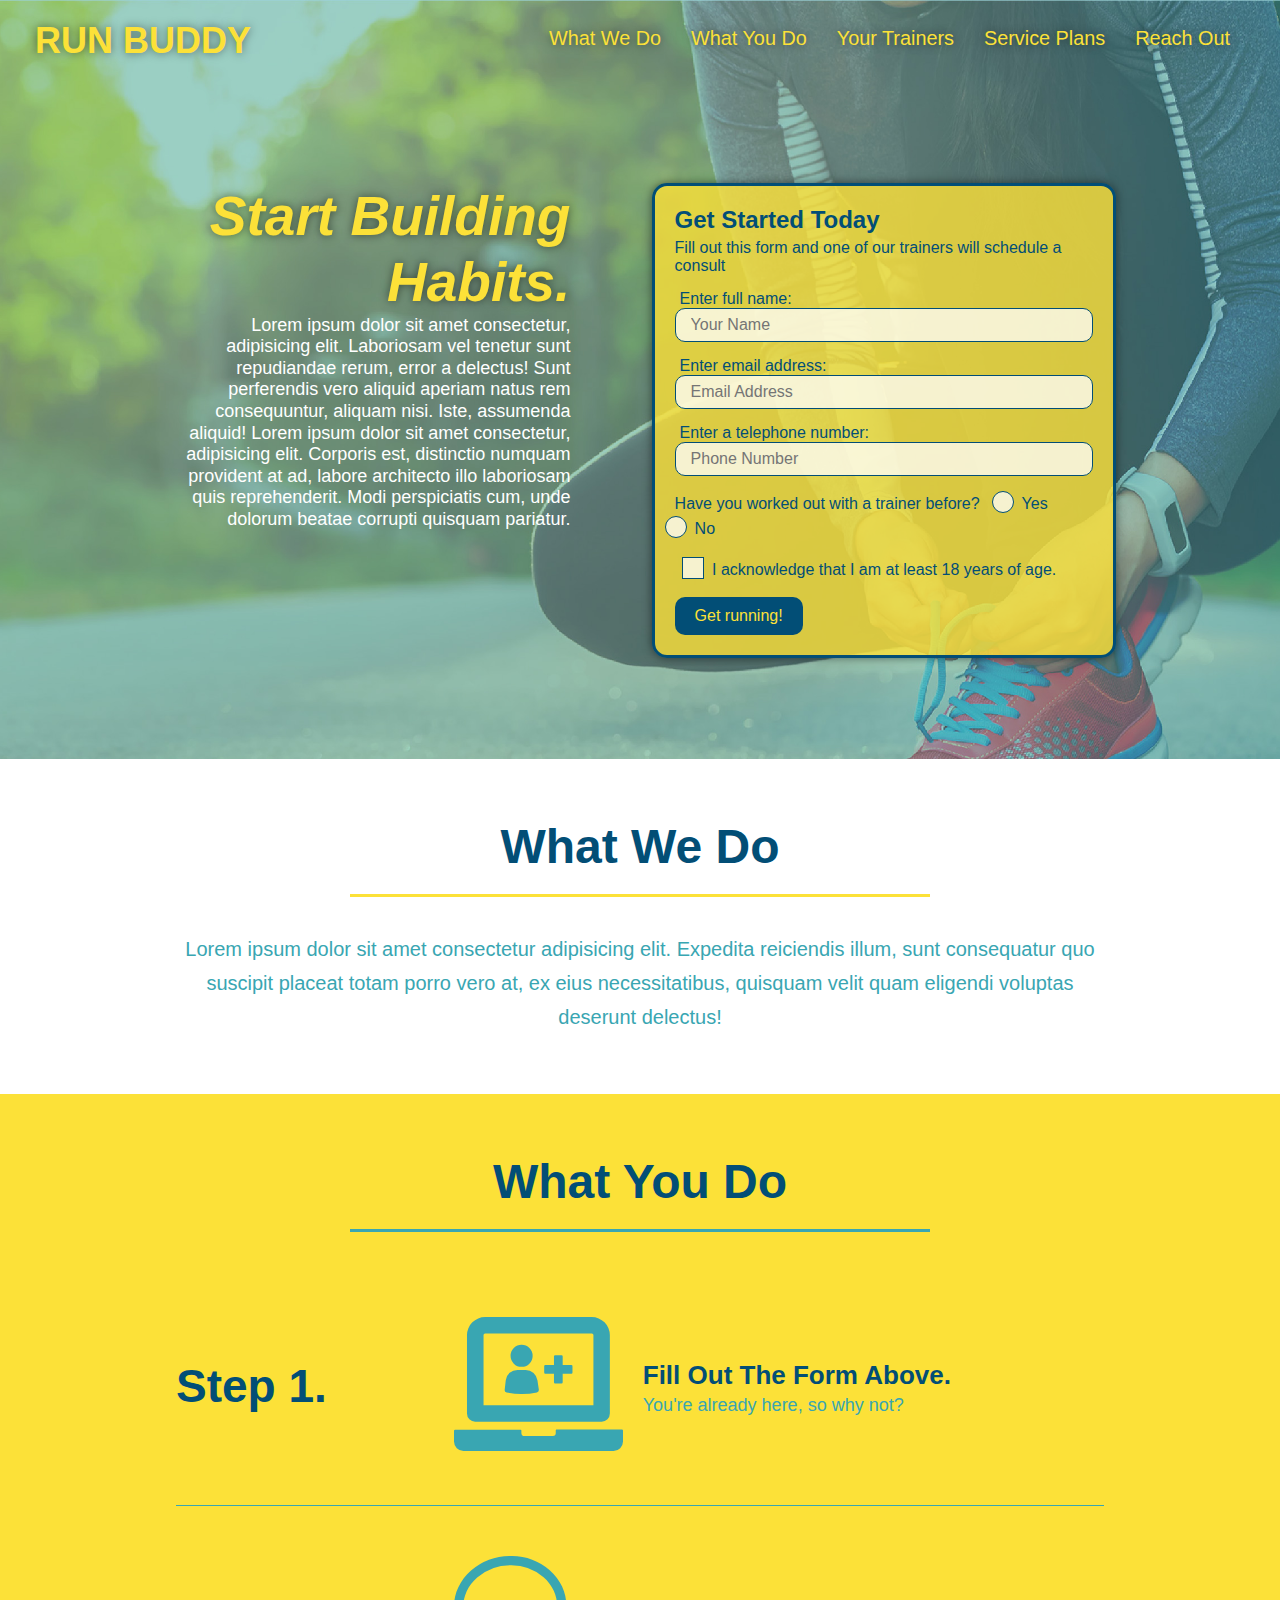
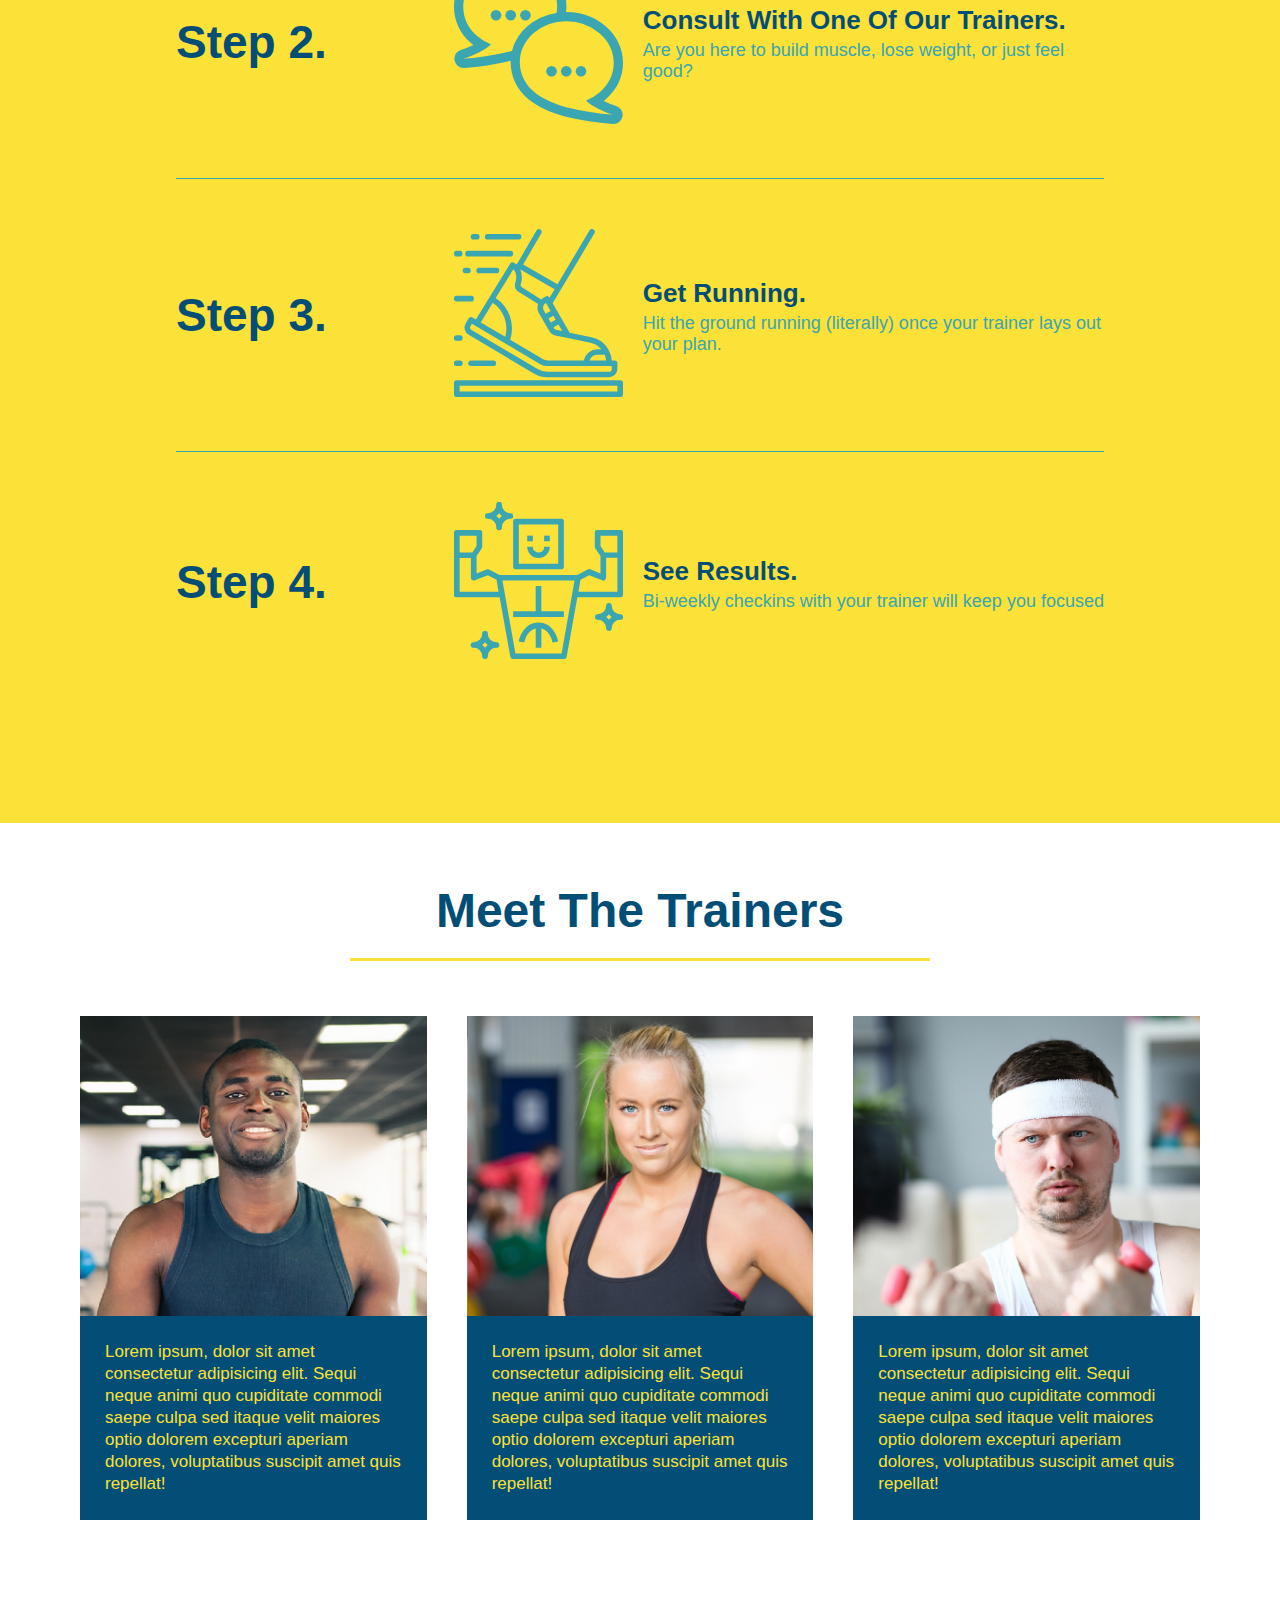
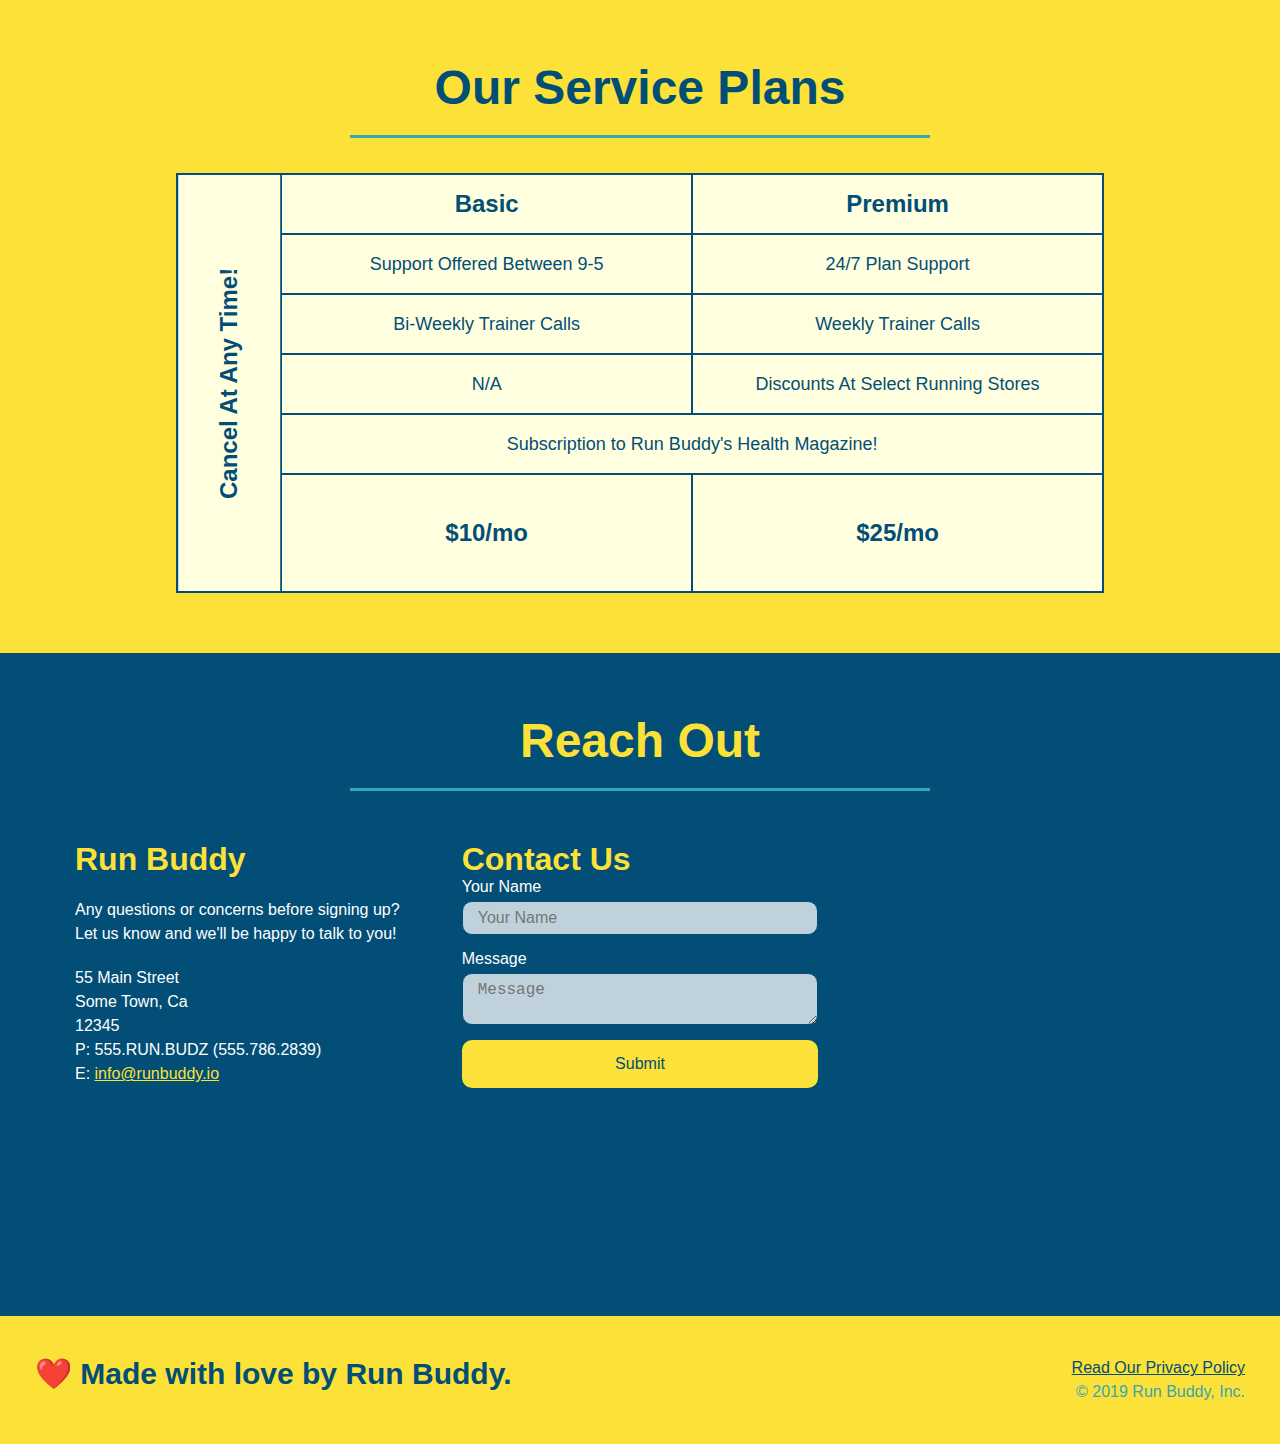
==== commit 08d8a6e5: "tweaked animation" ====
--- a/index.html
+++ b/index.html
@@ -170,6 +170,8 @@
           </div>
         </div>
         <div class="trainer-bio">
+          <h3 class="trainer-name">Arron Stephens</h3>
+          <h4 class="trainer-role">Speed / Strength</h4>
           <p>
             Lorem ipsum, dolor sit amet consectetur adipisicing elit. Sequi neque animi quo cupiditate commodi saepe culpa sed
             itaque velit maiores optio dolorem excepturi aperiam dolores, voluptatibus suscipit amet quis repellat!
@@ -185,6 +187,8 @@
           </div>
           </div>
         <div class="trainer-bio">
+          <h3 class="trainer-name">Joanna Gill</h3>
+          <h4 class="trainer-role">Endurance</h4>
           <p>
             Lorem ipsum, dolor sit amet consectetur adipisicing elit. Sequi neque animi quo cupiditate commodi saepe culpa sed
             itaque velit maiores optio dolorem excepturi aperiam dolores, voluptatibus suscipit amet quis repellat!
@@ -200,6 +204,8 @@
           </div>
         </div>
         <div class="trainer-bio">
+          <h3 class="trainer-name">Harry "the Headband" Smith</h3>
+          <h4 class="trainer-role">Strength</h4>
           <p>
             Lorem ipsum, dolor sit amet consectetur adipisicing elit. Sequi neque animi quo cupiditate commodi saepe culpa sed
             itaque velit maiores optio dolorem excepturi aperiam dolores, voluptatibus suscipit amet quis repellat!
--- a/assets/css/style.css
+++ b/assets/css/style.css
@@ -394,6 +394,7 @@
     padding: 15px;
     align-items: flex-end;
     position: relative;
+    overflow: hidden;
 }
 
 .trainer-img::after {
@@ -421,8 +422,7 @@
     font-size: 28px;
     position: relative;
     z-index: 1;
-    top: 2000px;
-    overflow: hidden;
+    transform: translate(0, 500px);
 }
   
 .trainer-img h4 {
@@ -431,17 +431,33 @@
     margin-bottom: 15px;
     position: relative;
     z-index: 1;
-    top: 2000px;
-    overflow: hidden;
-}
-
-.trainer:hover .trainer-img h3, .trainer:hover .trainer-img h4 {
-    top: 0;
-    transition: top 0.6s;
+    transform: translate(0, 500px);
+}
+
+.trainer:hover .trainer-img h3 {
+    transform: translate(0);
+    transition: transform 0.6s;
+}
+
+.trainer:hover .trainer-img h4 {
+    transform: translate(0);
+    transition: transform 0.9s;
 }
   
 .trainer-bio p {
     font-size: 17px;
+}
+
+.trainer-bio h3 {
+    font-size: 28px;
+    display: none;
+}
+
+.trainer-bio h4 {
+    font-weight: lighter;
+    font-size: 22px;
+    margin-bottom: 15px;
+    display: none;
 }
 /* end of trainers */
 
@@ -574,7 +590,7 @@
 }
 /* end of contact */
 
-/* MEDIA QUERY FOR SMALLER DESKTOP SCREENS AND SMALLER */
+/* MEDIA QUERY FOR SMALLER DESKTOP SCREENS AND SMALLER <980px */
 @media screen and (max-width: 980px) {
     header {
         padding-bottom: 0;
@@ -623,7 +639,7 @@
     }
 }
   
-/* MEDIA QUERY FOR TABLETS AND SMALLER */
+/* MEDIA QUERY FOR TABLETS AND SMALLER <768px */
 @media screen and (max-width: 768px) {
     section {
         padding: 30px 15px;
@@ -683,6 +699,14 @@
         writing-mode: unset;
         transform: none;
     }
+
+    .trainer-img h3, .trainer-img h4, .trainer-img::after {
+        display: none;
+    }
+
+    .trainer-bio h3, .trainer-bio h4 {
+        display: block;
+    }
 }
   
 /* MEDIA QUERY FOR MOBILE PHONES AND SMALLER */
